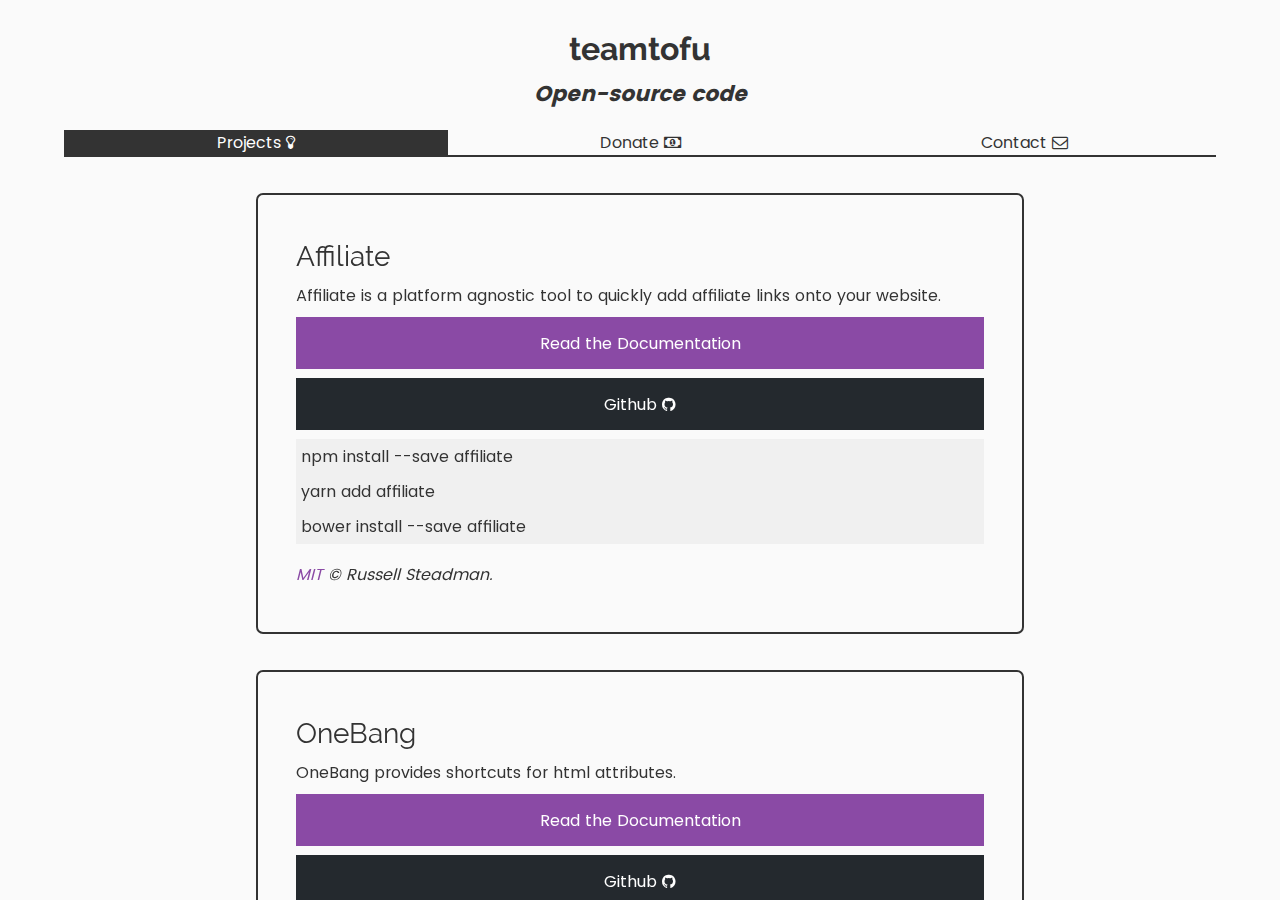
==== index.html @ 70151086 "'initial'" ====
<!DOCTYPE html><html lang="en"><head><meta charset="utf-8"><meta http-equiv="X-UA-Compatible" content="IE=edge"><meta name="viewport" content="width=device-width,initial-scale=1,maximum-scale=1,user-scalable=no"><meta name="robots" content="index,follow"><link rel="apple-touch-icon" sizes="57x57" href="/icons/57.png"><link rel="apple-touch-icon" sizes="60x60" href="/icons/60.png"><link rel="apple-touch-icon" sizes="72x72" href="/icons/72.png"><link rel="apple-touch-icon" sizes="76x76" href="/icons/76.png"><link rel="apple-touch-icon" sizes="114x114" href="/icons/114.png"><link rel="apple-touch-icon" sizes="120x120" href="/icons/120.png"><link rel="apple-touch-icon" sizes="144x144" href="/icons/144.png"><link rel="apple-touch-icon" sizes="152x152" href="/icons/152.png"><link rel="apple-touch-icon" sizes="180x180" href="/icons/180.png"><link rel="icon" type="image/png" sizes="16x16" href="/icons/16.png"><link rel="icon" type="image/png" sizes="32x32" href="/icons/32.png"><link rel="icon" type="image/png" sizes="72x72" href="/icons/72.png"><link rel="icon" type="image/png" sizes="96x96" href="/icons/96.png"><link rel="icon" type="image/png" sizes="128x128" href="/icons/72.png"><link rel="icon" type="image/png" sizes="192x192" href="/icons/192.png"><meta name="msapplication-TileColor" content="#9a79d2"><meta name="msapplication-TileImage" content="/icons/144.png"><meta name="theme-color" content="#9a79d2"><link rel="manifest" href="/manifest.json"><title>Teamtofu | Code and web development</title><link href="/static/css/main.ed2d581c.css" rel="stylesheet"></head><body><div id="root" class="root"><div data-reactroot="" data-reactid="1" data-react-checksum="-1837515915"><div class="home" data-reactid="2"><div class="header" data-reactid="3"><h1 class="fontduo title" data-reactid="4">teamtofu</h1><h2 class="tagline" data-reactid="5">Open-source code</h2><div class="options" data-reactid="6"><a class="active" href="/index.html" data-reactid="7"><div class="option" data-reactid="8"><!-- react-text: 9 -->Projects <!-- /react-text --><i class="fa fa-lightbulb-o" data-reactid="10"></i></div></a><a class="softlink" href="/donate/index.html" data-reactid="11"><div class="option" data-reactid="12"><!-- react-text: 13 -->Donate <!-- /react-text --><i class="fa fa-money" data-reactid="14"></i></div></a><a class="softlink" href="/contact/index.html" data-reactid="15"><div class="option" data-reactid="16"><!-- react-text: 17 -->Contact <!-- /react-text --><i class="fa fa-envelope-o" data-reactid="18"></i></div></a></div><div class="divider" data-reactid="19"></div></div><section data-scrollbar="true" class="scroll-outer" data-reactid="20"><article class="scroll-content" data-reactid="21"><div class="body" data-reactid="22"><div class="cardgroup" data-reactid="23"><div class="card" data-reactid="24"><h3 class="name fontduo" data-reactid="25">Affiliate</h3><div class="desc" data-reactid="26">Affiliate is a platform agnostic tool to quickly add affiliate links onto your website.</div><a class="docs" href="https://affiliate.js.org/" data-reactid="27"><div data-reactid="28">Read the Documentation</div></a><div class="download" data-reactid="29"><a class="github" href="https://github.com/teamtofu/affiliate" data-reactid="30"><div data-reactid="31"><!-- react-text: 32 -->Github <!-- /react-text --><i class="fa fa-github" data-reactid="33"></i></div></a><div class="npm" data-reactid="34"><div data-reactid="35"><!-- react-text: 36 -->npm install --save <!-- /react-text --><!-- react-text: 37 -->affiliate<!-- /react-text --></div><div data-reactid="38"><!-- react-text: 39 -->yarn add <!-- /react-text --><!-- react-text: 40 -->affiliate<!-- /react-text --></div></div><div class="bower" data-reactid="41"><div data-reactid="42"><!-- react-text: 43 -->bower install --save <!-- /react-text --><!-- react-text: 44 -->affiliate<!-- /react-text --></div></div></div><div class="license" data-reactid="45"><a class="softlink" href="https://spdx.org/licenses/MIT" data-reactid="46">MIT</a><!-- react-text: 47 --> &#xA9; Russell Steadman.<!-- /react-text --></div></div><div class="card" data-reactid="48"><h3 class="name fontduo" data-reactid="49">OneBang</h3><div class="desc" data-reactid="50">OneBang provides shortcuts for html attributes.</div><a class="docs" href="https://onebang.js.org/" data-reactid="51"><div data-reactid="52">Read the Documentation</div></a><div class="download" data-reactid="53"><a class="github" href="https://github.com/teamtofu/onebang" data-reactid="54"><div data-reactid="55"><!-- react-text: 56 -->Github <!-- /react-text --><i class="fa fa-github" data-reactid="57"></i></div></a><div class="npm" data-reactid="58"><div data-reactid="59"><!-- react-text: 60 -->npm install --save <!-- /react-text --><!-- react-text: 61 -->onebang<!-- /react-text --></div><div data-reactid="62"><!-- react-text: 63 -->yarn add <!-- /react-text --><!-- react-text: 64 -->onebang<!-- /react-text --></div></div><div class="bower" data-reactid="65"><div data-reactid="66"><!-- react-text: 67 -->bower install --save <!-- /react-text --><!-- react-text: 68 -->onebang<!-- /react-text --></div></div></div><div class="license" data-reactid="69"><a class="softlink" href="https://spdx.org/licenses/MIT" data-reactid="70">MIT</a><!-- react-text: 71 --> &#xA9; Russell Steadman.<!-- /react-text --></div></div><div class="copy" data-reactid="72"><!-- react-text: 73 -->Copyright &#xA9; 2018 Russell Steadman. Some Rights Reserved. This work is licensed under a <!-- /react-text --><a rel="license" class="softlink" href="http://creativecommons.org/licenses/by-sa/4.0/" data-reactid="74">Creative Commons Attribution-ShareAlike 4.0 International License</a><!-- react-text: 75 -->.<!-- /react-text --></div></div></div></article><aside class="scrollbar-track scrollbar-track-x" data-reactid="76"><div class="scrollbar-thumb scrollbar-thumb-x" data-reactid="77"></div></aside><aside class="scrollbar-track scrollbar-track-y" data-reactid="78"><div class="scrollbar-thumb scrollbar-thumb-y" data-reactid="79"></div></aside><canvas class="overscroll-glow" data-reactid="80"></canvas></section></div></div></div><script type="text/javascript" src="/static/js/main.002cfb19.js"></script></body></html>
---- static/css/main.ed2d581c.css ----
body{padding:0;font-size:16px}body,html{font-family:Poppins,Raleway,Arial,sans-serif}.fontduo{font-family:Raleway,Poppins,Arial,sans-serif!important}@font-face{font-family:FontAwesome;src:url(/static/media/fontawesome-webfont.674f50d2.eot);src:url(/static/media/fontawesome-webfont.674f50d2.eot?#iefix&v=4.7.0) format("embedded-opentype"),url(/static/media/fontawesome-webfont.af7ae505.woff2) format("woff2"),url(/static/media/fontawesome-webfont.fee66e71.woff) format("woff"),url(/static/media/fontawesome-webfont.b06871f2.ttf) format("truetype"),url(/static/media/fontawesome-webfont.912ec66d.svg#fontawesomeregular) format("svg");font-weight:400;font-style:normal}.fa{display:inline-block;font:normal normal normal 14px/1 FontAwesome;font-size:inherit;text-rendering:auto;-webkit-font-smoothing:antialiased;-moz-osx-font-smoothing:grayscale}.fa-2x{font-size:2em}.fa-3x{font-size:3em}.fa-4x{font-size:4em}.fa-5x{font-size:5em}.fa-envelope-o:before{content:"\F003"}.fa-home:before{content:"\F015"}.fa-download:before{content:"\F019"}.fa-key:before{content:"\F084"}.fa-github:before{content:"\F09B"}.fa-link:before{content:"\F0C1"}.fa-copy:before{content:"\F0C5"}.fa-save:before{content:"\F0C7"}.fa-money:before{content:"\F0D6"}.fa-envelope:before{content:"\F0E0"}.fa-lightbulb-o:before{content:"\F0EB"}.fa-code:before{content:"\F121"}.fa-html5:before{content:"\F13B"}.fa-css3:before{content:"\F13C"}.fa-header:before{content:"\F1DC"}.fa-paypal:before{content:"\F1ED"}.fa-copyright:before{content:"\F1F9"}.fa-creative-commons:before{content:"\F25E"}.fa-map-o:before{content:"\F278"}.fa-map:before{content:"\F279"}.fa-fa:before{content:"\F2B4"}.fa-envelope-open:before{content:"\F2B6"}.fa-envelope-open-o:before{content:"\F2B7"}.fa-id-card:before{content:"\F2C2"}.fa-id-card-o:before{content:"\F2C3"}html{font-family:sans-serif;-ms-text-size-adjust:100%;-webkit-text-size-adjust:100%}body{margin:0}article,aside,header,main,section{display:block}canvas{display:inline-block;vertical-align:baseline}[hidden]{display:none}a{background-color:transparent}a:active,a:hover{outline:0}h1{font-size:2em;margin:.67em 0}code{font-family:monospace,monospace;font-size:1em}[hidden]{display:none!important}@font-face{font-family:Poppins;font-style:normal;font-display:swap;font-weight:300;src:local("Poppins Light "),local("Poppins-Light"),url([data-uri]) format("woff2"),url(/static/media/poppins-latin-300.71c42527.woff) format("woff")}@font-face{font-family:Poppins;font-style:normal;font-display:swap;font-weight:400;src:local("Poppins Regular "),local("Poppins-Regular"),url([data-uri]) format("woff2"),url(/static/media/poppins-latin-400.37e0bed7.woff) format("woff")}@font-face{font-family:Poppins;font-style:normal;font-display:swap;font-weight:500;src:local("Poppins Medium "),local("Poppins-Medium"),url([data-uri]) format("woff2"),url(/static/media/poppins-latin-500.9d6036eb.woff) format("woff")}@font-face{font-family:Poppins;font-style:normal;font-display:swap;font-weight:600;src:local("Poppins SemiBold "),local("Poppins-SemiBold"),url([data-uri]) format("woff2"),url(/static/media/poppins-latin-600.e666dced.woff) format("woff")}@font-face{font-family:Poppins;font-style:normal;font-display:swap;font-weight:700;src:local("Poppins Bold "),local("Poppins-Bold"),url([data-uri]) format("woff2"),url([data-uri]) format("woff")}@font-face{font-family:Raleway;font-style:normal;font-display:swap;font-weight:100;src:local("Raleway Thin "),local("Raleway-Thin"),url(/static/media/raleway-latin-100.735afb75.woff2) format("woff2"),url(/static/media/raleway-latin-100.d52dfbc3.woff) format("woff")}@font-face{font-family:Raleway;font-style:italic;font-display:swap;font-weight:100;src:local("Raleway Thin italic"),local("Raleway-Thinitalic"),url(/static/media/raleway-latin-100italic.73f67602.woff2) format("woff2"),url(/static/media/raleway-latin-100italic.b95c754a.woff) format("woff")}@font-face{font-family:Raleway;font-style:normal;font-display:swap;font-weight:200;src:local("Raleway Extra Light "),local("Raleway-Extra Light"),url(/static/media/raleway-latin-200.323561d9.woff2) format("woff2"),url(/static/media/raleway-latin-200.47d350bd.woff) format("woff")}@font-face{font-family:Raleway;font-style:italic;font-display:swap;font-weight:200;src:local("Raleway Extra Light italic"),local("Raleway-Extra Lightitalic"),url(/static/media/raleway-latin-200italic.76db40bf.woff2) format("woff2"),url(/static/media/raleway-latin-200italic.a62e2b87.woff) format("woff")}@font-face{font-family:Raleway;font-style:normal;font-display:swap;font-weight:300;src:local("Raleway Light "),local("Raleway-Light"),url(/static/media/raleway-latin-300.1acb42d7.woff2) format("woff2"),url(/static/media/raleway-latin-300.34f26209.woff) format("woff")}@font-face{font-family:Raleway;font-style:italic;font-display:swap;font-weight:300;src:local("Raleway Light italic"),local("Raleway-Lightitalic"),url(/static/media/raleway-latin-300italic.4380041f.woff2) format("woff2"),url(/static/media/raleway-latin-300italic.180725ba.woff) format("woff")}@font-face{font-family:Raleway;font-style:normal;font-display:swap;font-weight:400;src:local("Raleway Regular "),local("Raleway-Regular"),url(/static/media/raleway-latin-400.2075794c.woff2) format("woff2"),url(/static/media/raleway-latin-400.bd67f25d.woff) format("woff")}@font-face{font-family:Raleway;font-style:italic;font-display:swap;font-weight:400;src:local("Raleway Regular italic"),local("Raleway-Regularitalic"),url(/static/media/raleway-latin-400italic.de4bb8c8.woff2) format("woff2"),url(/static/media/raleway-latin-400italic.a5888ae2.woff) format("woff")}@font-face{font-family:Raleway;font-style:normal;font-display:swap;font-weight:500;src:local("Raleway Medium "),local("Raleway-Medium"),url(/static/media/raleway-latin-500.de818060.woff2) format("woff2"),url(/static/media/raleway-latin-500.82718281.woff) format("woff")}@font-face{font-family:Raleway;font-style:italic;font-display:swap;font-weight:500;src:local("Raleway Medium italic"),local("Raleway-Mediumitalic"),url(/static/media/raleway-latin-500italic.0ed855b4.woff2) format("woff2"),url(/static/media/raleway-latin-500italic.5fbef688.woff) format("woff")}@font-face{font-family:Raleway;font-style:normal;font-display:swap;font-weight:600;src:local("Raleway SemiBold "),local("Raleway-SemiBold"),url(/static/media/raleway-latin-600.bd2bb116.woff2) format("woff2"),url(/static/media/raleway-latin-600.eae0742c.woff) format("woff")}@font-face{font-family:Raleway;font-style:italic;font-display:swap;font-weight:600;src:local("Raleway SemiBold italic"),local("Raleway-SemiBolditalic"),url(/static/media/raleway-latin-600italic.c031cce6.woff2) format("woff2"),url(/static/media/raleway-latin-600italic.43b080a4.woff) format("woff")}@font-face{font-family:Raleway;font-style:normal;font-display:swap;font-weight:700;src:local("Raleway Bold "),local("Raleway-Bold"),url(/static/media/raleway-latin-700.dcbe8703.woff2) format("woff2"),url(/static/media/raleway-latin-700.5098f8c8.woff) format("woff")}@font-face{font-family:Raleway;font-style:italic;font-display:swap;font-weight:700;src:local("Raleway Bold italic"),local("Raleway-Bolditalic"),url(/static/media/raleway-latin-700italic.52a8c3f8.woff2) format("woff2"),url(/static/media/raleway-latin-700italic.bfa3acd9.woff) format("woff")}@font-face{font-family:Raleway;font-style:normal;font-display:swap;font-weight:800;src:local("Raleway ExtraBold "),local("Raleway-ExtraBold"),url(/static/media/raleway-latin-800.47609ca0.woff2) format("woff2"),url(/static/media/raleway-latin-800.2277f1ba.woff) format("woff")}@font-face{font-family:Raleway;font-style:italic;font-display:swap;font-weight:800;src:local("Raleway ExtraBold italic"),local("Raleway-ExtraBolditalic"),url(/static/media/raleway-latin-800italic.e571e4c8.woff2) format("woff2"),url(/static/media/raleway-latin-800italic.b12796f5.woff) format("woff")}@font-face{font-family:Raleway;font-style:normal;font-display:swap;font-weight:900;src:local("Raleway #000 "),local("Raleway-Black"),url(/static/media/raleway-latin-900.0f85e4bf.woff2) format("woff2"),url(/static/media/raleway-latin-900.a58f25dc.woff) format("woff")}@font-face{font-family:Raleway;font-style:italic;font-display:swap;font-weight:900;src:local("Raleway #000 italic"),local("Raleway-Blackitalic"),url(/static/media/raleway-latin-900italic.c8f1b2c3.woff2) format("woff2"),url(/static/media/raleway-latin-900italic.f202fc5b.woff) format("woff")}.default{cursor:default}.default,.home{-webkit-user-select:none;-moz-user-select:none;-ms-user-select:none;user-select:none}.home{display:-webkit-box;display:-ms-flexbox;display:flex;-webkit-box-orient:vertical;-webkit-box-direction:normal;-ms-flex-direction:column;flex-direction:column;width:100vw;height:100vh;overflow:hidden;-webkit-box-align:center;-ms-flex-align:center;align-items:center;font-size:16px}.home .header{text-align:center}.home .header .title{margin:30px 0 10px}.home .header .tagline{font-style:italic;font-size:1.35em}.home .header .options{margin-top:20px;width:90vw;display:-webkit-box;display:-ms-flexbox;display:flex;-ms-flex-pack:distribute;justify-content:space-around}.home .header .options a{outline:0;color:#333;display:block;width:100%;text-decoration:none}.home .header .options a:hover{font-weight:700}.home .header .options a.active{background-color:#333;color:#fff;font-weight:400}.home .header .options a .option{width:100%}.home .header .divider{background-color:#333;height:2px;width:90vw}.home .scroll-content,.home .scroll-outer{width:100%}.home .body,.home .scroll-content,.home .scroll-outer{display:-webkit-box;display:-ms-flexbox;display:flex;-webkit-box-flex:1;-ms-flex-positive:1;flex-grow:1}.home .body{width:100vw;height:100%;-webkit-box-orient:vertical;-webkit-box-direction:normal;-ms-flex-direction:column;flex-direction:column;-webkit-box-align:center;-ms-flex-align:center;align-items:center}.home .body .cardgroup{width:100vw}.home .body .cardgroup .card{width:80vw;margin:4vh 10vw;padding:5vh 3vw;border:2px solid #333;border-radius:7px;background-color:#fafafa}@media only screen and (min-width:512px){.home .body .cardgroup .card{width:60vw;margin:4vh 20vw}}.home .body .cardgroup .card .name{font-weight:400;font-size:28px;margin-bottom:10px}.home .body .cardgroup .card .docs{outline:0;text-decoration:none}.home .body .cardgroup .card .docs div{padding:1.5vh 1vw;margin:1vh 0;background-color:#8a4aa5;color:#fff;width:100%;text-align:center}.home .body .cardgroup .card .download .github{outline:0;text-decoration:none}.home .body .cardgroup .card .download .github div{padding:1.5vh 1vw;margin:1vh 0;background-color:#24292e;color:#fff;width:100%;text-align:center}.home .body .cardgroup .card .download .npm{width:100%;background-color:#f0f0f0}.home .body .cardgroup .card .download .npm div{padding:5px;-webkit-user-select:text;-moz-user-select:text;-ms-user-select:text;user-select:text}.home .body .cardgroup .card .download .bower{width:100%;background-color:#f0f0f0}.home .body .cardgroup .card .download .bower div{padding:5px;-webkit-user-select:text;-moz-user-select:text;-ms-user-select:text;user-select:text}.home .body .cardgroup .card .license{margin-top:2vh;font-style:italic}.home .body .copy{margin:3vh 15vw;width:70vw}.home .body .donate{width:100vw;display:-webkit-box;display:-ms-flexbox;display:flex;-webkit-box-orient:vertical;-webkit-box-direction:normal;-ms-flex-direction:column;flex-direction:column;-webkit-box-align:center;-ms-flex-align:center;align-items:center}.home .body .donate .paypal{font-size:24px;color:#fff;text-decoration:none;-ms-flex-negative:1;flex-shrink:1}.home .body .donate .paypal div{padding:3vh 6vw;margin:5vh 0;border-radius:20px;background:linear-gradient(45deg,#009cde,#003087)}.home .body .contact{width:100vw;display:-webkit-box;display:-ms-flexbox;display:flex;-webkit-box-orient:vertical;-webkit-box-direction:normal;-ms-flex-direction:column;flex-direction:column;-webkit-box-align:center;-ms-flex-align:center;align-items:center}.home .body .contact .email{font-size:24px;color:#fff;text-decoration:none}.home .body .contact .email div{padding:3vh 6vw;margin:5vh 0;border-radius:20px;background-color:#dd4b39}body,html{margin:0;padding:0;font-size:16px;color:#333;background-color:#fafafa}*,:after,:before{box-sizing:border-box}.softlink{color:#8a4aa5;text-decoration:none}.softlink:hover{text-decoration:underline}h1,h2,h3,h4,h5,h6{margin:0;padding:0}[data-scrollbar],[scrollbar],scrollbar{display:block;position:relative}[data-scrollbar] .scroll-content,[scrollbar] .scroll-content,scrollbar .scroll-content{-webkit-transform:translateZ(0);transform:translateZ(0)}[data-scrollbar] .scrollbar-track,[scrollbar] .scrollbar-track,scrollbar .scrollbar-track{position:absolute;opacity:0;z-index:1;transition:opacity .5s ease-out,background .5s ease-out;background:0 0;-webkit-user-select:none;-moz-user-select:none;-ms-user-select:none;user-select:none}[data-scrollbar] .scrollbar-track:hover,[scrollbar] .scrollbar-track:hover,scrollbar .scrollbar-track:hover{opacity:1;background:hsla(0,0%,87%,.75)}[data-scrollbar] .scrollbar-track-x,[scrollbar] .scrollbar-track-x,scrollbar .scrollbar-track-x{bottom:0;left:0;width:100%;height:8px}[data-scrollbar] .scrollbar-track-y,[scrollbar] .scrollbar-track-y,scrollbar .scrollbar-track-y{top:0;right:0;width:8px;height:100%}[data-scrollbar] .scrollbar-thumb,[scrollbar] .scrollbar-thumb,scrollbar .scrollbar-thumb{position:absolute;top:0;left:0;width:8px;height:8px;background:rgba(0,0,0,.5);border-radius:4px}[data-scrollbar] .overscroll-glow,[scrollbar] .overscroll-glow,scrollbar .overscroll-glow{position:absolute;top:0;left:0;width:100%;height:100%}
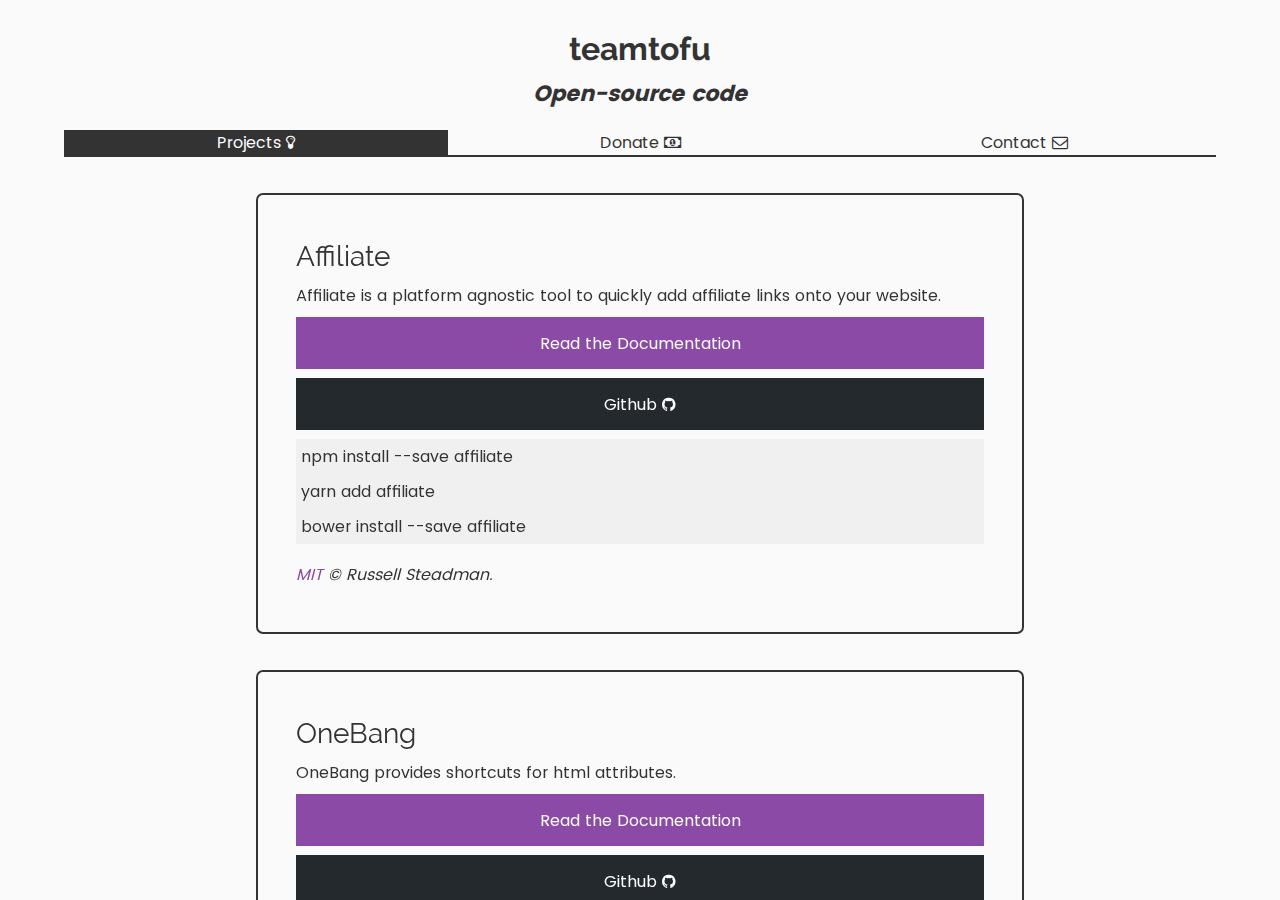
==== commit 29a0e908: "Fix mobile issue" ====
--- a/index.html
+++ b/index.html
@@ -1 +1 @@
-<!DOCTYPE html><html lang="en"><head><meta charset="utf-8"><meta http-equiv="X-UA-Compatible" content="IE=edge"><meta name="viewport" content="width=device-width,initial-scale=1,maximum-scale=1,user-scalable=no"><meta name="robots" content="index,follow"><link rel="apple-touch-icon" sizes="57x57" href="/icons/57.png"><link rel="apple-touch-icon" sizes="60x60" href="/icons/60.png"><link rel="apple-touch-icon" sizes="72x72" href="/icons/72.png"><link rel="apple-touch-icon" sizes="76x76" href="/icons/76.png"><link rel="apple-touch-icon" sizes="114x114" href="/icons/114.png"><link rel="apple-touch-icon" sizes="120x120" href="/icons/120.png"><link rel="apple-touch-icon" sizes="144x144" href="/icons/144.png"><link rel="apple-touch-icon" sizes="152x152" href="/icons/152.png"><link rel="apple-touch-icon" sizes="180x180" href="/icons/180.png"><link rel="icon" type="image/png" sizes="16x16" href="/icons/16.png"><link rel="icon" type="image/png" sizes="32x32" href="/icons/32.png"><link rel="icon" type="image/png" sizes="72x72" href="/icons/72.png"><link rel="icon" type="image/png" sizes="96x96" href="/icons/96.png"><link rel="icon" type="image/png" sizes="128x128" href="/icons/72.png"><link rel="icon" type="image/png" sizes="192x192" href="/icons/192.png"><meta name="msapplication-TileColor" content="#9a79d2"><meta name="msapplication-TileImage" content="/icons/144.png"><meta name="theme-color" content="#9a79d2"><link rel="manifest" href="/manifest.json"><title>Teamtofu | Code and web development</title><link href="/static/css/main.ed2d581c.css" rel="stylesheet"></head><body><div id="root" class="root"><div data-reactroot="" data-reactid="1" data-react-checksum="-1837515915"><div class="home" data-reactid="2"><div class="header" data-reactid="3"><h1 class="fontduo title" data-reactid="4">teamtofu</h1><h2 class="tagline" data-reactid="5">Open-source code</h2><div class="options" data-reactid="6"><a class="active" href="/index.html" data-reactid="7"><div class="option" data-reactid="8"><!-- react-text: 9 -->Projects <!-- /react-text --><i class="fa fa-lightbulb-o" data-reactid="10"></i></div></a><a class="softlink" href="/donate/index.html" data-reactid="11"><div class="option" data-reactid="12"><!-- react-text: 13 -->Donate <!-- /react-text --><i class="fa fa-money" data-reactid="14"></i></div></a><a class="softlink" href="/contact/index.html" data-reactid="15"><div class="option" data-reactid="16"><!-- react-text: 17 -->Contact <!-- /react-text --><i class="fa fa-envelope-o" data-reactid="18"></i></div></a></div><div class="divider" data-reactid="19"></div></div><section data-scrollbar="true" class="scroll-outer" data-reactid="20"><article class="scroll-content" data-reactid="21"><div class="body" data-reactid="22"><div class="cardgroup" data-reactid="23"><div class="card" data-reactid="24"><h3 class="name fontduo" data-reactid="25">Affiliate</h3><div class="desc" data-reactid="26">Affiliate is a platform agnostic tool to quickly add affiliate links onto your website.</div><a class="docs" href="https://affiliate.js.org/" data-reactid="27"><div data-reactid="28">Read the Documentation</div></a><div class="download" data-reactid="29"><a class="github" href="https://github.com/teamtofu/affiliate" data-reactid="30"><div data-reactid="31"><!-- react-text: 32 -->Github <!-- /react-text --><i class="fa fa-github" data-reactid="33"></i></div></a><div class="npm" data-reactid="34"><div data-reactid="35"><!-- react-text: 36 -->npm install --save <!-- /react-text --><!-- react-text: 37 -->affiliate<!-- /react-text --></div><div data-reactid="38"><!-- react-text: 39 -->yarn add <!-- /react-text --><!-- react-text: 40 -->affiliate<!-- /react-text --></div></div><div class="bower" data-reactid="41"><div data-reactid="42"><!-- react-text: 43 -->bower install --save <!-- /react-text --><!-- react-text: 44 -->affiliate<!-- /react-text --></div></div></div><div class="license" data-reactid="45"><a class="softlink" href="https://spdx.org/licenses/MIT" data-reactid="46">MIT</a><!-- react-text: 47 --> &#xA9; Russell Steadman.<!-- /react-text --></div></div><div class="card" data-reactid="48"><h3 class="name fontduo" data-reactid="49">OneBang</h3><div class="desc" data-reactid="50">OneBang provides shortcuts for html attributes.</div><a class="docs" href="https://onebang.js.org/" data-reactid="51"><div data-reactid="52">Read the Documentation</div></a><div class="download" data-reactid="53"><a class="github" href="https://github.com/teamtofu/onebang" data-reactid="54"><div data-reactid="55"><!-- react-text: 56 -->Github <!-- /react-text --><i class="fa fa-github" data-reactid="57"></i></div></a><div class="npm" data-reactid="58"><div data-reactid="59"><!-- react-text: 60 -->npm install --save <!-- /react-text --><!-- react-text: 61 -->onebang<!-- /react-text --></div><div data-reactid="62"><!-- react-text: 63 -->yarn add <!-- /react-text --><!-- react-text: 64 -->onebang<!-- /react-text --></div></div><div class="bower" data-reactid="65"><div data-reactid="66"><!-- react-text: 67 -->bower install --save <!-- /react-text --><!-- react-text: 68 -->onebang<!-- /react-text --></div></div></div><div class="license" data-reactid="69"><a class="softlink" href="https://spdx.org/licenses/MIT" data-reactid="70">MIT</a><!-- react-text: 71 --> &#xA9; Russell Steadman.<!-- /react-text --></div></div><div class="copy" data-reactid="72"><!-- react-text: 73 -->Copyright &#xA9; 2018 Russell Steadman. Some Rights Reserved. This work is licensed under a <!-- /react-text --><a rel="license" class="softlink" href="http://creativecommons.org/licenses/by-sa/4.0/" data-reactid="74">Creative Commons Attribution-ShareAlike 4.0 International License</a><!-- react-text: 75 -->.<!-- /react-text --></div></div></div></article><aside class="scrollbar-track scrollbar-track-x" data-reactid="76"><div class="scrollbar-thumb scrollbar-thumb-x" data-reactid="77"></div></aside><aside class="scrollbar-track scrollbar-track-y" data-reactid="78"><div class="scrollbar-thumb scrollbar-thumb-y" data-reactid="79"></div></aside><canvas class="overscroll-glow" data-reactid="80"></canvas></section></div></div></div><script type="text/javascript" src="/static/js/main.002cfb19.js"></script></body></html>+<!DOCTYPE html><html lang="en"><head><meta charset="utf-8"><meta http-equiv="X-UA-Compatible" content="IE=edge"><meta name="viewport" content="width=device-width,initial-scale=1,maximum-scale=1,user-scalable=no"><meta name="robots" content="index,follow"><link rel="apple-touch-icon" sizes="57x57" href="/icons/57.png"><link rel="apple-touch-icon" sizes="60x60" href="/icons/60.png"><link rel="apple-touch-icon" sizes="72x72" href="/icons/72.png"><link rel="apple-touch-icon" sizes="76x76" href="/icons/76.png"><link rel="apple-touch-icon" sizes="114x114" href="/icons/114.png"><link rel="apple-touch-icon" sizes="120x120" href="/icons/120.png"><link rel="apple-touch-icon" sizes="144x144" href="/icons/144.png"><link rel="apple-touch-icon" sizes="152x152" href="/icons/152.png"><link rel="apple-touch-icon" sizes="180x180" href="/icons/180.png"><link rel="icon" type="image/png" sizes="16x16" href="/icons/16.png"><link rel="icon" type="image/png" sizes="32x32" href="/icons/32.png"><link rel="icon" type="image/png" sizes="72x72" href="/icons/72.png"><link rel="icon" type="image/png" sizes="96x96" href="/icons/96.png"><link rel="icon" type="image/png" sizes="128x128" href="/icons/72.png"><link rel="icon" type="image/png" sizes="192x192" href="/icons/192.png"><meta name="msapplication-TileColor" content="#9a79d2"><meta name="msapplication-TileImage" content="/icons/144.png"><meta name="theme-color" content="#9a79d2"><link rel="manifest" href="/manifest.json"><title>Teamtofu | Code and web development</title><link href="/static/css/main.1d068de7.css" rel="stylesheet"></head><body><div id="root" class="root"><div data-reactroot="" data-reactid="1" data-react-checksum="-1837515915"><div class="home" data-reactid="2"><div class="header" data-reactid="3"><h1 class="fontduo title" data-reactid="4">teamtofu</h1><h2 class="tagline" data-reactid="5">Open-source code</h2><div class="options" data-reactid="6"><a class="active" href="/index.html" data-reactid="7"><div class="option" data-reactid="8"><!-- react-text: 9 -->Projects <!-- /react-text --><i class="fa fa-lightbulb-o" data-reactid="10"></i></div></a><a class="softlink" href="/donate/index.html" data-reactid="11"><div class="option" data-reactid="12"><!-- react-text: 13 -->Donate <!-- /react-text --><i class="fa fa-money" data-reactid="14"></i></div></a><a class="softlink" href="/contact/index.html" data-reactid="15"><div class="option" data-reactid="16"><!-- react-text: 17 -->Contact <!-- /react-text --><i class="fa fa-envelope-o" data-reactid="18"></i></div></a></div><div class="divider" data-reactid="19"></div></div><section data-scrollbar="true" class="scroll-outer" data-reactid="20"><article class="scroll-content" data-reactid="21"><div class="body" data-reactid="22"><div class="cardgroup" data-reactid="23"><div class="card" data-reactid="24"><h3 class="name fontduo" data-reactid="25">Affiliate</h3><div class="desc" data-reactid="26">Affiliate is a platform agnostic tool to quickly add affiliate links onto your website.</div><a class="docs" href="https://affiliate.js.org/" data-reactid="27"><div data-reactid="28">Read the Documentation</div></a><div class="download" data-reactid="29"><a class="github" href="https://github.com/teamtofu/affiliate" data-reactid="30"><div data-reactid="31"><!-- react-text: 32 -->Github <!-- /react-text --><i class="fa fa-github" data-reactid="33"></i></div></a><div class="npm" data-reactid="34"><div data-reactid="35"><!-- react-text: 36 -->npm install --save <!-- /react-text --><!-- react-text: 37 -->affiliate<!-- /react-text --></div><div data-reactid="38"><!-- react-text: 39 -->yarn add <!-- /react-text --><!-- react-text: 40 -->affiliate<!-- /react-text --></div></div><div class="bower" data-reactid="41"><div data-reactid="42"><!-- react-text: 43 -->bower install --save <!-- /react-text --><!-- react-text: 44 -->affiliate<!-- /react-text --></div></div></div><div class="license" data-reactid="45"><a class="softlink" href="https://spdx.org/licenses/MIT" data-reactid="46">MIT</a><!-- react-text: 47 --> &#xA9; Russell Steadman.<!-- /react-text --></div></div><div class="card" data-reactid="48"><h3 class="name fontduo" data-reactid="49">OneBang</h3><div class="desc" data-reactid="50">OneBang provides shortcuts for html attributes.</div><a class="docs" href="https://onebang.js.org/" data-reactid="51"><div data-reactid="52">Read the Documentation</div></a><div class="download" data-reactid="53"><a class="github" href="https://github.com/teamtofu/onebang" data-reactid="54"><div data-reactid="55"><!-- react-text: 56 -->Github <!-- /react-text --><i class="fa fa-github" data-reactid="57"></i></div></a><div class="npm" data-reactid="58"><div data-reactid="59"><!-- react-text: 60 -->npm install --save <!-- /react-text --><!-- react-text: 61 -->onebang<!-- /react-text --></div><div data-reactid="62"><!-- react-text: 63 -->yarn add <!-- /react-text --><!-- react-text: 64 -->onebang<!-- /react-text --></div></div><div class="bower" data-reactid="65"><div data-reactid="66"><!-- react-text: 67 -->bower install --save <!-- /react-text --><!-- react-text: 68 -->onebang<!-- /react-text --></div></div></div><div class="license" data-reactid="69"><a class="softlink" href="https://spdx.org/licenses/MIT" data-reactid="70">MIT</a><!-- react-text: 71 --> &#xA9; Russell Steadman.<!-- /react-text --></div></div><div class="copy" data-reactid="72"><!-- react-text: 73 -->Copyright &#xA9; 2018 Russell Steadman. Some Rights Reserved. This work is licensed under a <!-- /react-text --><a rel="license" class="softlink" href="http://creativecommons.org/licenses/by-sa/4.0/" data-reactid="74">Creative Commons Attribution-ShareAlike 4.0 International License</a><!-- react-text: 75 -->.<!-- /react-text --></div></div></div></article><aside class="scrollbar-track scrollbar-track-x" data-reactid="76"><div class="scrollbar-thumb scrollbar-thumb-x" data-reactid="77"></div></aside><aside class="scrollbar-track scrollbar-track-y" data-reactid="78"><div class="scrollbar-thumb scrollbar-thumb-y" data-reactid="79"></div></aside><canvas class="overscroll-glow" data-reactid="80"></canvas></section></div></div></div><script type="text/javascript" src="/static/js/main.4d1da8d4.js"></script></body></html>--- a/static/css/main.1d068de7.css
+++ b/static/css/main.1d068de7.css
@@ -0,0 +1 @@
+#root,body{margin:0;padding:0;font-size:16px}#root,body,html{font-family:Poppins,Raleway,Arial,sans-serif}.fontduo{font-family:Raleway,Poppins,Arial,sans-serif!important}@font-face{font-family:FontAwesome;src:url(/static/media/fontawesome-webfont.674f50d2.eot);src:url(/static/media/fontawesome-webfont.674f50d2.eot?#iefix&v=4.7.0) format("embedded-opentype"),url(/static/media/fontawesome-webfont.af7ae505.woff2) format("woff2"),url(/static/media/fontawesome-webfont.fee66e71.woff) format("woff"),url(/static/media/fontawesome-webfont.b06871f2.ttf) format("truetype"),url(/static/media/fontawesome-webfont.912ec66d.svg#fontawesomeregular) format("svg");font-weight:400;font-style:normal}.fa{display:inline-block;font:normal normal normal 14px/1 FontAwesome;font-size:inherit;text-rendering:auto;-webkit-font-smoothing:antialiased;-moz-osx-font-smoothing:grayscale}.fa-2x{font-size:2em}.fa-3x{font-size:3em}.fa-4x{font-size:4em}.fa-5x{font-size:5em}.fa-envelope-o:before{content:"\F003"}.fa-user:before{content:"\F007"}.fa-th:before{content:"\F00A"}.fa-home:before{content:"\F015"}.fa-download:before{content:"\F019"}.fa-repeat:before{content:"\F01E"}.fa-text-width:before{content:"\F035"}.fa-image:before{content:"\F03E"}.fa-random:before{content:"\F074"}.fa-key:before{content:"\F084"}.fa-github:before{content:"\F09B"}.fa-group:before{content:"\F0C0"}.fa-link:before{content:"\F0C1"}.fa-copy:before{content:"\F0C5"}.fa-save:before{content:"\F0C7"}.fa-money:before{content:"\F0D6"}.fa-sort:before{content:"\F0DC"}.fa-sort-desc:before{content:"\F0DD"}.fa-envelope:before{content:"\F0E0"}.fa-lightbulb-o:before{content:"\F0EB"}.fa-code:before{content:"\F121"}.fa-html5:before{content:"\F13B"}.fa-css3:before{content:"\F13C"}.fa-apple:before{content:"\F179"}.fa-try:before{content:"\F195"}.fa-header:before{content:"\F1DC"}.fa-paypal:before{content:"\F1ED"}.fa-copyright:before{content:"\F1F9"}.fa-object-group:before{content:"\F247"}.fa-clone:before{content:"\F24D"}.fa-creative-commons:before{content:"\F25E"}.fa-map-o:before{content:"\F278"}.fa-map:before{content:"\F279"}.fa-edge:before{content:"\F282"}.fa-percent:before{content:"\F295"}.fa-fa:before{content:"\F2B4"}.fa-envelope-open:before{content:"\F2B6"}.fa-envelope-open-o:before{content:"\F2B7"}.fa-user-o:before{content:"\F2C0"}.fa-id-card:before{content:"\F2C2"}.fa-id-card-o:before{content:"\F2C3"}html{font-family:sans-serif;-ms-text-size-adjust:100%;-webkit-text-size-adjust:100%}body{margin:0}article,aside,header,main,section{display:block}canvas{display:inline-block;vertical-align:baseline}[hidden]{display:none}a{background-color:transparent}a:active,a:hover{outline:0}b{font-weight:700}h1{font-size:2em;margin:.67em 0}code{font-family:monospace,monospace;font-size:1em}th{padding:0}[hidden]{display:none!important}@font-face{font-family:Poppins;font-style:normal;font-display:swap;font-weight:300;src:local("Poppins Light "),local("Poppins-Light"),url([data-uri]) format("woff2"),url(/static/media/poppins-latin-300.71c42527.woff) format("woff")}@font-face{font-family:Poppins;font-style:normal;font-display:swap;font-weight:400;src:local("Poppins Regular "),local("Poppins-Regular"),url([data-uri]) format("woff2"),url(/static/media/poppins-latin-400.37e0bed7.woff) format("woff")}@font-face{font-family:Poppins;font-style:normal;font-display:swap;font-weight:500;src:local("Poppins Medium "),local("Poppins-Medium"),url([data-uri]) format("woff2"),url(/static/media/poppins-latin-500.9d6036eb.woff) format("woff")}@font-face{font-family:Poppins;font-style:normal;font-display:swap;font-weight:600;src:local("Poppins SemiBold "),local("Poppins-SemiBold"),url([data-uri]) format("woff2"),url(/static/media/poppins-latin-600.e666dced.woff) format("woff")}@font-face{font-family:Poppins;font-style:normal;font-display:swap;font-weight:700;src:local("Poppins Bold "),local("Poppins-Bold"),url([data-uri]) format("woff2"),url([data-uri]) format("woff")}@font-face{font-family:Raleway;font-style:normal;font-display:swap;font-weight:100;src:local("Raleway Thin "),local("Raleway-Thin"),url(/static/media/raleway-latin-100.735afb75.woff2) format("woff2"),url(/static/media/raleway-latin-100.d52dfbc3.woff) format("woff")}@font-face{font-family:Raleway;font-style:italic;font-display:swap;font-weight:100;src:local("Raleway Thin italic"),local("Raleway-Thinitalic"),url(/static/media/raleway-latin-100italic.73f67602.woff2) format("woff2"),url(/static/media/raleway-latin-100italic.b95c754a.woff) format("woff")}@font-face{font-family:Raleway;font-style:normal;font-display:swap;font-weight:200;src:local("Raleway Extra Light "),local("Raleway-Extra Light"),url(/static/media/raleway-latin-200.323561d9.woff2) format("woff2"),url(/static/media/raleway-latin-200.47d350bd.woff) format("woff")}@font-face{font-family:Raleway;font-style:italic;font-display:swap;font-weight:200;src:local("Raleway Extra Light italic"),local("Raleway-Extra Lightitalic"),url(/static/media/raleway-latin-200italic.76db40bf.woff2) format("woff2"),url(/static/media/raleway-latin-200italic.a62e2b87.woff) format("woff")}@font-face{font-family:Raleway;font-style:normal;font-display:swap;font-weight:300;src:local("Raleway Light "),local("Raleway-Light"),url(/static/media/raleway-latin-300.1acb42d7.woff2) format("woff2"),url(/static/media/raleway-latin-300.34f26209.woff) format("woff")}@font-face{font-family:Raleway;font-style:italic;font-display:swap;font-weight:300;src:local("Raleway Light italic"),local("Raleway-Lightitalic"),url(/static/media/raleway-latin-300italic.4380041f.woff2) format("woff2"),url(/static/media/raleway-latin-300italic.180725ba.woff) format("woff")}@font-face{font-family:Raleway;font-style:normal;font-display:swap;font-weight:400;src:local("Raleway Regular "),local("Raleway-Regular"),url(/static/media/raleway-latin-400.2075794c.woff2) format("woff2"),url(/static/media/raleway-latin-400.bd67f25d.woff) format("woff")}@font-face{font-family:Raleway;font-style:italic;font-display:swap;font-weight:400;src:local("Raleway Regular italic"),local("Raleway-Regularitalic"),url(/static/media/raleway-latin-400italic.de4bb8c8.woff2) format("woff2"),url(/static/media/raleway-latin-400italic.a5888ae2.woff) format("woff")}@font-face{font-family:Raleway;font-style:normal;font-display:swap;font-weight:500;src:local("Raleway Medium "),local("Raleway-Medium"),url(/static/media/raleway-latin-500.de818060.woff2) format("woff2"),url(/static/media/raleway-latin-500.82718281.woff) format("woff")}@font-face{font-family:Raleway;font-style:italic;font-display:swap;font-weight:500;src:local("Raleway Medium italic"),local("Raleway-Mediumitalic"),url(/static/media/raleway-latin-500italic.0ed855b4.woff2) format("woff2"),url(/static/media/raleway-latin-500italic.5fbef688.woff) format("woff")}@font-face{font-family:Raleway;font-style:normal;font-display:swap;font-weight:600;src:local("Raleway SemiBold "),local("Raleway-SemiBold"),url(/static/media/raleway-latin-600.bd2bb116.woff2) format("woff2"),url(/static/media/raleway-latin-600.eae0742c.woff) format("woff")}@font-face{font-family:Raleway;font-style:italic;font-display:swap;font-weight:600;src:local("Raleway SemiBold italic"),local("Raleway-SemiBolditalic"),url(/static/media/raleway-latin-600italic.c031cce6.woff2) format("woff2"),url(/static/media/raleway-latin-600italic.43b080a4.woff) format("woff")}@font-face{font-family:Raleway;font-style:normal;font-display:swap;font-weight:700;src:local("Raleway Bold "),local("Raleway-Bold"),url(/static/media/raleway-latin-700.dcbe8703.woff2) format("woff2"),url(/static/media/raleway-latin-700.5098f8c8.woff) format("woff")}@font-face{font-family:Raleway;font-style:italic;font-display:swap;font-weight:700;src:local("Raleway Bold italic"),local("Raleway-Bolditalic"),url(/static/media/raleway-latin-700italic.52a8c3f8.woff2) format("woff2"),url(/static/media/raleway-latin-700italic.bfa3acd9.woff) format("woff")}@font-face{font-family:Raleway;font-style:normal;font-display:swap;font-weight:800;src:local("Raleway ExtraBold "),local("Raleway-ExtraBold"),url(/static/media/raleway-latin-800.47609ca0.woff2) format("woff2"),url(/static/media/raleway-latin-800.2277f1ba.woff) format("woff")}@font-face{font-family:Raleway;font-style:italic;font-display:swap;font-weight:800;src:local("Raleway ExtraBold italic"),local("Raleway-ExtraBolditalic"),url(/static/media/raleway-latin-800italic.e571e4c8.woff2) format("woff2"),url(/static/media/raleway-latin-800italic.b12796f5.woff) format("woff")}@font-face{font-family:Raleway;font-style:normal;font-display:swap;font-weight:900;src:local("Raleway #000 "),local("Raleway-Black"),url(/static/media/raleway-latin-900.0f85e4bf.woff2) format("woff2"),url(/static/media/raleway-latin-900.a58f25dc.woff) format("woff")}@font-face{font-family:Raleway;font-style:italic;font-display:swap;font-weight:900;src:local("Raleway #000 italic"),local("Raleway-Blackitalic"),url(/static/media/raleway-latin-900italic.c8f1b2c3.woff2) format("woff2"),url(/static/media/raleway-latin-900italic.f202fc5b.woff) format("woff")}.default{cursor:default}.default,.home{-webkit-user-select:none;-moz-user-select:none;-ms-user-select:none;user-select:none}.home{width:100vw;overflow:hidden;font-size:16px;margin-top:157px}.home .header{text-align:center;height:157px;width:100vw;position:absolute;top:0}.home .header .title{margin:30px 0 10px;font-size:32px}.home .header .tagline{font-style:italic;font-size:22px}.home .header .options{margin:20px 5vw 0;width:90vw;display:-webkit-box;display:-ms-flexbox;display:flex;-ms-flex-pack:distribute;justify-content:space-around}.home .header .options a{outline:0;color:#333;display:block;width:100%;text-decoration:none}.home .header .options a:hover{font-weight:700}.home .header .options a.active{background-color:#333;color:#fff;font-weight:400}.home .header .options a .option{width:100%}.home .header .divider{background-color:#333;height:2px;margin:0 5vw;width:90vw}.home .scroll-content,.home .scroll-outer{width:100%;height:100%}.home .body,.home .scroll-content,.home .scroll-outer{display:-webkit-box;display:-ms-flexbox;display:flex;-webkit-box-flex:1;-ms-flex-positive:1;flex-grow:1}.home .body{width:100vw;height:calc(100vh - 157px);-webkit-box-orient:vertical;-webkit-box-direction:normal;-ms-flex-direction:column;flex-direction:column;-webkit-box-align:center;-ms-flex-align:center;align-items:center}.home .body .cardgroup{width:100vw}.home .body .cardgroup .card{width:80vw;margin:4vh 10vw;padding:5vh 3vw;border:2px solid #333;border-radius:7px;background-color:#fafafa}@media only screen and (min-width:512px){.home .body .cardgroup .card{width:60vw;margin:4vh 20vw}}.home .body .cardgroup .card .name{font-weight:400;font-size:28px;margin-bottom:10px}.home .body .cardgroup .card .docs{outline:0;text-decoration:none}.home .body .cardgroup .card .docs div{padding:1.5vh 1vw;margin:1vh 0;background-color:#8a4aa5;color:#fff;width:100%;text-align:center}.home .body .cardgroup .card .download .github{outline:0;text-decoration:none}.home .body .cardgroup .card .download .github div{padding:1.5vh 1vw;margin:1vh 0;background-color:#24292e;color:#fff;width:100%;text-align:center}.home .body .cardgroup .card .download .npm{width:100%;background-color:#f0f0f0}.home .body .cardgroup .card .download .npm div{padding:5px;-webkit-user-select:text;-moz-user-select:text;-ms-user-select:text;user-select:text}.home .body .cardgroup .card .download .bower{width:100%;background-color:#f0f0f0}.home .body .cardgroup .card .download .bower div{padding:5px;-webkit-user-select:text;-moz-user-select:text;-ms-user-select:text;user-select:text}.home .body .cardgroup .card .license{margin-top:2vh;font-style:italic}.home .body .copy{margin:3vh 15vw 70px;width:70vw}.home .body .donate{width:100vw;display:-webkit-box;display:-ms-flexbox;display:flex;-webkit-box-orient:vertical;-webkit-box-direction:normal;-ms-flex-direction:column;flex-direction:column;-webkit-box-align:center;-ms-flex-align:center;align-items:center}.home .body .donate .paypal{font-size:24px;color:#fff;text-decoration:none;-ms-flex-negative:1;flex-shrink:1}.home .body .donate .paypal div{padding:3vh 6vw;margin:5vh 0;border-radius:20px;background:linear-gradient(45deg,#009cde,#003087)}.home .body .contact{width:100vw;display:-webkit-box;display:-ms-flexbox;display:flex;-webkit-box-orient:vertical;-webkit-box-direction:normal;-ms-flex-direction:column;flex-direction:column;-webkit-box-align:center;-ms-flex-align:center;align-items:center}.home .body .contact .email{font-size:24px;color:#fff;text-decoration:none}.home .body .contact .email div{padding:3vh 6vw;margin:5vh 0;border-radius:20px;background-color:#dd4b39}.body-enter{position:relative;left:100vw;top:0;z-index:2}.body-enter.body-enter-active{transition:left .5s ease;left:0}.body-leave{position:absolute;left:0;top:0;z-index:3}.body-leave.body-leave-active{transition:left .5s ease;left:-100vw}body,html{margin:0;padding:0;font-size:16px;color:#333;background-color:#fafafa}*,:after,:before{box-sizing:border-box}.softlink{color:#8a4aa5;text-decoration:none}.softlink:hover{text-decoration:underline}h1,h2,h3,h4,h5,h6{margin:0;padding:0}[data-scrollbar],[scrollbar],scrollbar{display:block;position:relative}[data-scrollbar] .scroll-content,[scrollbar] .scroll-content,scrollbar .scroll-content{-webkit-transform:translateZ(0);transform:translateZ(0)}[data-scrollbar] .scrollbar-track,[scrollbar] .scrollbar-track,scrollbar .scrollbar-track{position:absolute;opacity:0;z-index:1;transition:opacity .5s ease-out,background .5s ease-out;background:0 0;-webkit-user-select:none;-moz-user-select:none;-ms-user-select:none;user-select:none}[data-scrollbar] .scrollbar-track.show,[data-scrollbar] .scrollbar-track:hover,[scrollbar] .scrollbar-track.show,[scrollbar] .scrollbar-track:hover,scrollbar .scrollbar-track.show,scrollbar .scrollbar-track:hover{opacity:1}[data-scrollbar] .scrollbar-track:hover,[scrollbar] .scrollbar-track:hover,scrollbar .scrollbar-track:hover{background:hsla(0,0%,87%,.75)}[data-scrollbar] .scrollbar-track-x,[scrollbar] .scrollbar-track-x,scrollbar .scrollbar-track-x{bottom:0;left:0;width:100%;height:8px}[data-scrollbar] .scrollbar-track-y,[scrollbar] .scrollbar-track-y,scrollbar .scrollbar-track-y{top:0;right:0;width:8px;height:100%}[data-scrollbar] .scrollbar-thumb,[scrollbar] .scrollbar-thumb,scrollbar .scrollbar-thumb{position:absolute;top:0;left:0;width:8px;height:8px;background:rgba(0,0,0,.5);border-radius:4px}[data-scrollbar] .overscroll-glow,[scrollbar] .overscroll-glow,scrollbar .overscroll-glow{position:absolute;top:0;left:0;width:100%;height:100%}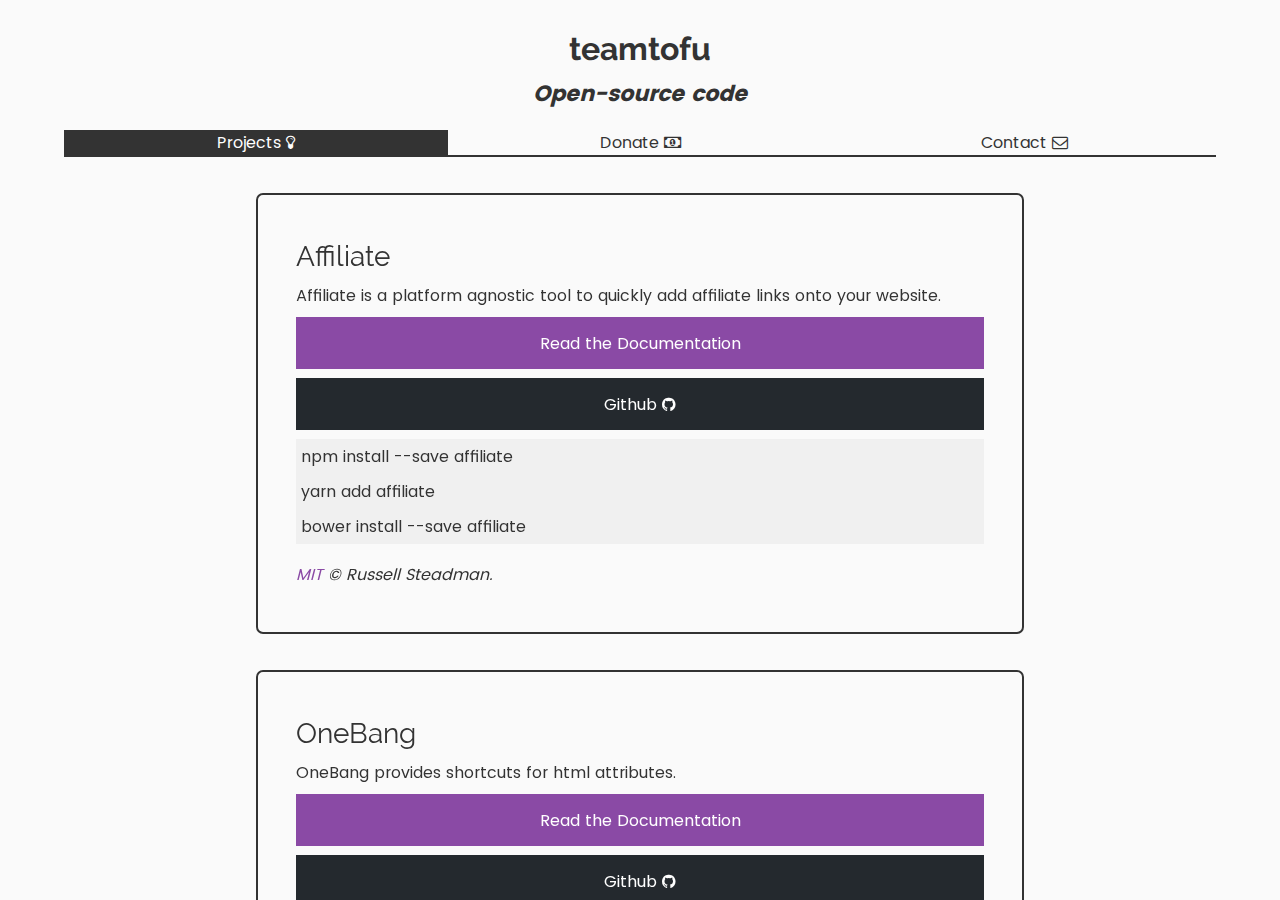
==== commit cab1ce47: "Fix ffox issue" ====
--- a/index.html
+++ b/index.html
@@ -1 +1 @@
-<!DOCTYPE html><html lang="en"><head><meta charset="utf-8"><meta http-equiv="X-UA-Compatible" content="IE=edge"><meta name="viewport" content="width=device-width,initial-scale=1,maximum-scale=1,user-scalable=no"><meta name="robots" content="index,follow"><link rel="apple-touch-icon" sizes="57x57" href="/icons/57.png"><link rel="apple-touch-icon" sizes="60x60" href="/icons/60.png"><link rel="apple-touch-icon" sizes="72x72" href="/icons/72.png"><link rel="apple-touch-icon" sizes="76x76" href="/icons/76.png"><link rel="apple-touch-icon" sizes="114x114" href="/icons/114.png"><link rel="apple-touch-icon" sizes="120x120" href="/icons/120.png"><link rel="apple-touch-icon" sizes="144x144" href="/icons/144.png"><link rel="apple-touch-icon" sizes="152x152" href="/icons/152.png"><link rel="apple-touch-icon" sizes="180x180" href="/icons/180.png"><link rel="icon" type="image/png" sizes="16x16" href="/icons/16.png"><link rel="icon" type="image/png" sizes="32x32" href="/icons/32.png"><link rel="icon" type="image/png" sizes="72x72" href="/icons/72.png"><link rel="icon" type="image/png" sizes="96x96" href="/icons/96.png"><link rel="icon" type="image/png" sizes="128x128" href="/icons/72.png"><link rel="icon" type="image/png" sizes="192x192" href="/icons/192.png"><meta name="msapplication-TileColor" content="#9a79d2"><meta name="msapplication-TileImage" content="/icons/144.png"><meta name="theme-color" content="#9a79d2"><link rel="manifest" href="/manifest.json"><title>Teamtofu | Code and web development</title><link href="/static/css/main.1d068de7.css" rel="stylesheet"></head><body><div id="root" class="root"><div data-reactroot="" data-reactid="1" data-react-checksum="-1837515915"><div class="home" data-reactid="2"><div class="header" data-reactid="3"><h1 class="fontduo title" data-reactid="4">teamtofu</h1><h2 class="tagline" data-reactid="5">Open-source code</h2><div class="options" data-reactid="6"><a class="active" href="/index.html" data-reactid="7"><div class="option" data-reactid="8"><!-- react-text: 9 -->Projects <!-- /react-text --><i class="fa fa-lightbulb-o" data-reactid="10"></i></div></a><a class="softlink" href="/donate/index.html" data-reactid="11"><div class="option" data-reactid="12"><!-- react-text: 13 -->Donate <!-- /react-text --><i class="fa fa-money" data-reactid="14"></i></div></a><a class="softlink" href="/contact/index.html" data-reactid="15"><div class="option" data-reactid="16"><!-- react-text: 17 -->Contact <!-- /react-text --><i class="fa fa-envelope-o" data-reactid="18"></i></div></a></div><div class="divider" data-reactid="19"></div></div><section data-scrollbar="true" class="scroll-outer" data-reactid="20"><article class="scroll-content" data-reactid="21"><div class="body" data-reactid="22"><div class="cardgroup" data-reactid="23"><div class="card" data-reactid="24"><h3 class="name fontduo" data-reactid="25">Affiliate</h3><div class="desc" data-reactid="26">Affiliate is a platform agnostic tool to quickly add affiliate links onto your website.</div><a class="docs" href="https://affiliate.js.org/" data-reactid="27"><div data-reactid="28">Read the Documentation</div></a><div class="download" data-reactid="29"><a class="github" href="https://github.com/teamtofu/affiliate" data-reactid="30"><div data-reactid="31"><!-- react-text: 32 -->Github <!-- /react-text --><i class="fa fa-github" data-reactid="33"></i></div></a><div class="npm" data-reactid="34"><div data-reactid="35"><!-- react-text: 36 -->npm install --save <!-- /react-text --><!-- react-text: 37 -->affiliate<!-- /react-text --></div><div data-reactid="38"><!-- react-text: 39 -->yarn add <!-- /react-text --><!-- react-text: 40 -->affiliate<!-- /react-text --></div></div><div class="bower" data-reactid="41"><div data-reactid="42"><!-- react-text: 43 -->bower install --save <!-- /react-text --><!-- react-text: 44 -->affiliate<!-- /react-text --></div></div></div><div class="license" data-reactid="45"><a class="softlink" href="https://spdx.org/licenses/MIT" data-reactid="46">MIT</a><!-- react-text: 47 --> &#xA9; Russell Steadman.<!-- /react-text --></div></div><div class="card" data-reactid="48"><h3 class="name fontduo" data-reactid="49">OneBang</h3><div class="desc" data-reactid="50">OneBang provides shortcuts for html attributes.</div><a class="docs" href="https://onebang.js.org/" data-reactid="51"><div data-reactid="52">Read the Documentation</div></a><div class="download" data-reactid="53"><a class="github" href="https://github.com/teamtofu/onebang" data-reactid="54"><div data-reactid="55"><!-- react-text: 56 -->Github <!-- /react-text --><i class="fa fa-github" data-reactid="57"></i></div></a><div class="npm" data-reactid="58"><div data-reactid="59"><!-- react-text: 60 -->npm install --save <!-- /react-text --><!-- react-text: 61 -->onebang<!-- /react-text --></div><div data-reactid="62"><!-- react-text: 63 -->yarn add <!-- /react-text --><!-- react-text: 64 -->onebang<!-- /react-text --></div></div><div class="bower" data-reactid="65"><div data-reactid="66"><!-- react-text: 67 -->bower install --save <!-- /react-text --><!-- react-text: 68 -->onebang<!-- /react-text --></div></div></div><div class="license" data-reactid="69"><a class="softlink" href="https://spdx.org/licenses/MIT" data-reactid="70">MIT</a><!-- react-text: 71 --> &#xA9; Russell Steadman.<!-- /react-text --></div></div><div class="copy" data-reactid="72"><!-- react-text: 73 -->Copyright &#xA9; 2018 Russell Steadman. Some Rights Reserved. This work is licensed under a <!-- /react-text --><a rel="license" class="softlink" href="http://creativecommons.org/licenses/by-sa/4.0/" data-reactid="74">Creative Commons Attribution-ShareAlike 4.0 International License</a><!-- react-text: 75 -->.<!-- /react-text --></div></div></div></article><aside class="scrollbar-track scrollbar-track-x" data-reactid="76"><div class="scrollbar-thumb scrollbar-thumb-x" data-reactid="77"></div></aside><aside class="scrollbar-track scrollbar-track-y" data-reactid="78"><div class="scrollbar-thumb scrollbar-thumb-y" data-reactid="79"></div></aside><canvas class="overscroll-glow" data-reactid="80"></canvas></section></div></div></div><script type="text/javascript" src="/static/js/main.4d1da8d4.js"></script></body></html>+<!DOCTYPE html><html lang="en"><head><meta charset="utf-8"><meta http-equiv="X-UA-Compatible" content="IE=edge"><meta name="viewport" content="width=device-width,initial-scale=1,maximum-scale=1,user-scalable=no"><meta name="robots" content="index,follow"><link rel="apple-touch-icon" sizes="57x57" href="/icons/57.png"><link rel="apple-touch-icon" sizes="60x60" href="/icons/60.png"><link rel="apple-touch-icon" sizes="72x72" href="/icons/72.png"><link rel="apple-touch-icon" sizes="76x76" href="/icons/76.png"><link rel="apple-touch-icon" sizes="114x114" href="/icons/114.png"><link rel="apple-touch-icon" sizes="120x120" href="/icons/120.png"><link rel="apple-touch-icon" sizes="144x144" href="/icons/144.png"><link rel="apple-touch-icon" sizes="152x152" href="/icons/152.png"><link rel="apple-touch-icon" sizes="180x180" href="/icons/180.png"><link rel="icon" type="image/png" sizes="16x16" href="/icons/16.png"><link rel="icon" type="image/png" sizes="32x32" href="/icons/32.png"><link rel="icon" type="image/png" sizes="72x72" href="/icons/72.png"><link rel="icon" type="image/png" sizes="96x96" href="/icons/96.png"><link rel="icon" type="image/png" sizes="128x128" href="/icons/72.png"><link rel="icon" type="image/png" sizes="192x192" href="/icons/192.png"><meta name="msapplication-TileColor" content="#9a79d2"><meta name="msapplication-TileImage" content="/icons/144.png"><meta name="theme-color" content="#9a79d2"><link rel="manifest" href="/manifest.json"><title>Teamtofu | Code and web development</title><link href="/static/css/main.fd170a12.css" rel="stylesheet"></head><body><div id="root" class="root"><div data-reactroot="" data-reactid="1" data-react-checksum="-1837515915"><div class="home" data-reactid="2"><div class="header" data-reactid="3"><h1 class="fontduo title" data-reactid="4">teamtofu</h1><h2 class="tagline" data-reactid="5">Open-source code</h2><div class="options" data-reactid="6"><a class="active" href="/index.html" data-reactid="7"><div class="option" data-reactid="8"><!-- react-text: 9 -->Projects <!-- /react-text --><i class="fa fa-lightbulb-o" data-reactid="10"></i></div></a><a class="softlink" href="/donate/index.html" data-reactid="11"><div class="option" data-reactid="12"><!-- react-text: 13 -->Donate <!-- /react-text --><i class="fa fa-money" data-reactid="14"></i></div></a><a class="softlink" href="/contact/index.html" data-reactid="15"><div class="option" data-reactid="16"><!-- react-text: 17 -->Contact <!-- /react-text --><i class="fa fa-envelope-o" data-reactid="18"></i></div></a></div><div class="divider" data-reactid="19"></div></div><section data-scrollbar="true" class="scroll-outer" data-reactid="20"><article class="scroll-content" data-reactid="21"><div class="body" data-reactid="22"><div class="cardgroup" data-reactid="23"><div class="card" data-reactid="24"><h3 class="name fontduo" data-reactid="25">Affiliate</h3><div class="desc" data-reactid="26">Affiliate is a platform agnostic tool to quickly add affiliate links onto your website.</div><a class="docs" href="https://affiliate.js.org/" data-reactid="27"><div data-reactid="28">Read the Documentation</div></a><div class="download" data-reactid="29"><a class="github" href="https://github.com/teamtofu/affiliate" data-reactid="30"><div data-reactid="31"><!-- react-text: 32 -->Github <!-- /react-text --><i class="fa fa-github" data-reactid="33"></i></div></a><div class="npm" data-reactid="34"><div data-reactid="35"><!-- react-text: 36 -->npm install --save <!-- /react-text --><!-- react-text: 37 -->affiliate<!-- /react-text --></div><div data-reactid="38"><!-- react-text: 39 -->yarn add <!-- /react-text --><!-- react-text: 40 -->affiliate<!-- /react-text --></div></div><div class="bower" data-reactid="41"><div data-reactid="42"><!-- react-text: 43 -->bower install --save <!-- /react-text --><!-- react-text: 44 -->affiliate<!-- /react-text --></div></div></div><div class="license" data-reactid="45"><a class="softlink" href="https://spdx.org/licenses/MIT" data-reactid="46">MIT</a><!-- react-text: 47 --> &#xA9; Russell Steadman.<!-- /react-text --></div></div><div class="card" data-reactid="48"><h3 class="name fontduo" data-reactid="49">OneBang</h3><div class="desc" data-reactid="50">OneBang provides shortcuts for html attributes.</div><a class="docs" href="https://onebang.js.org/" data-reactid="51"><div data-reactid="52">Read the Documentation</div></a><div class="download" data-reactid="53"><a class="github" href="https://github.com/teamtofu/onebang" data-reactid="54"><div data-reactid="55"><!-- react-text: 56 -->Github <!-- /react-text --><i class="fa fa-github" data-reactid="57"></i></div></a><div class="npm" data-reactid="58"><div data-reactid="59"><!-- react-text: 60 -->npm install --save <!-- /react-text --><!-- react-text: 61 -->onebang<!-- /react-text --></div><div data-reactid="62"><!-- react-text: 63 -->yarn add <!-- /react-text --><!-- react-text: 64 -->onebang<!-- /react-text --></div></div><div class="bower" data-reactid="65"><div data-reactid="66"><!-- react-text: 67 -->bower install --save <!-- /react-text --><!-- react-text: 68 -->onebang<!-- /react-text --></div></div></div><div class="license" data-reactid="69"><a class="softlink" href="https://spdx.org/licenses/MIT" data-reactid="70">MIT</a><!-- react-text: 71 --> &#xA9; Russell Steadman.<!-- /react-text --></div></div><div class="copy" data-reactid="72"><!-- react-text: 73 -->Copyright &#xA9; 2018 Russell Steadman. Some Rights Reserved. This work is licensed under a <!-- /react-text --><a rel="license" class="softlink" href="http://creativecommons.org/licenses/by-sa/4.0/" data-reactid="74">Creative Commons Attribution-ShareAlike 4.0 International License</a><!-- react-text: 75 -->.<!-- /react-text --></div></div></div></article><aside class="scrollbar-track scrollbar-track-x" data-reactid="76"><div class="scrollbar-thumb scrollbar-thumb-x" data-reactid="77"></div></aside><aside class="scrollbar-track scrollbar-track-y" data-reactid="78"><div class="scrollbar-thumb scrollbar-thumb-y" data-reactid="79"></div></aside><canvas class="overscroll-glow" data-reactid="80"></canvas></section></div></div></div><script type="text/javascript" src="/static/js/main.4d1da8d4.js"></script></body></html>--- a/static/css/main.fd170a12.css
+++ b/static/css/main.fd170a12.css
@@ -0,0 +1 @@
+#root,body{margin:0;padding:0;font-size:16px}#root,body,html{font-family:Poppins,Raleway,Arial,sans-serif}.fontduo{font-family:Raleway,Poppins,Arial,sans-serif!important}@font-face{font-family:FontAwesome;src:url(/static/media/fontawesome-webfont.674f50d2.eot);src:url(/static/media/fontawesome-webfont.674f50d2.eot?#iefix&v=4.7.0) format("embedded-opentype"),url(/static/media/fontawesome-webfont.af7ae505.woff2) format("woff2"),url(/static/media/fontawesome-webfont.fee66e71.woff) format("woff"),url(/static/media/fontawesome-webfont.b06871f2.ttf) format("truetype"),url(/static/media/fontawesome-webfont.912ec66d.svg#fontawesomeregular) format("svg");font-weight:400;font-style:normal}.fa{display:inline-block;font:normal normal normal 14px/1 FontAwesome;font-size:inherit;text-rendering:auto;-webkit-font-smoothing:antialiased;-moz-osx-font-smoothing:grayscale}.fa-2x{font-size:2em}.fa-3x{font-size:3em}.fa-4x{font-size:4em}.fa-5x{font-size:5em}.fa-envelope-o:before{content:"\F003"}.fa-user:before{content:"\F007"}.fa-th:before{content:"\F00A"}.fa-home:before{content:"\F015"}.fa-download:before{content:"\F019"}.fa-repeat:before{content:"\F01E"}.fa-text-width:before{content:"\F035"}.fa-image:before{content:"\F03E"}.fa-random:before{content:"\F074"}.fa-key:before{content:"\F084"}.fa-github:before{content:"\F09B"}.fa-group:before{content:"\F0C0"}.fa-link:before{content:"\F0C1"}.fa-copy:before{content:"\F0C5"}.fa-save:before{content:"\F0C7"}.fa-money:before{content:"\F0D6"}.fa-sort:before{content:"\F0DC"}.fa-sort-desc:before{content:"\F0DD"}.fa-envelope:before{content:"\F0E0"}.fa-lightbulb-o:before{content:"\F0EB"}.fa-code:before{content:"\F121"}.fa-html5:before{content:"\F13B"}.fa-css3:before{content:"\F13C"}.fa-apple:before{content:"\F179"}.fa-try:before{content:"\F195"}.fa-header:before{content:"\F1DC"}.fa-paypal:before{content:"\F1ED"}.fa-copyright:before{content:"\F1F9"}.fa-object-group:before{content:"\F247"}.fa-clone:before{content:"\F24D"}.fa-creative-commons:before{content:"\F25E"}.fa-map-o:before{content:"\F278"}.fa-map:before{content:"\F279"}.fa-edge:before{content:"\F282"}.fa-percent:before{content:"\F295"}.fa-fa:before{content:"\F2B4"}.fa-envelope-open:before{content:"\F2B6"}.fa-envelope-open-o:before{content:"\F2B7"}.fa-user-o:before{content:"\F2C0"}.fa-id-card:before{content:"\F2C2"}.fa-id-card-o:before{content:"\F2C3"}html{font-family:sans-serif;-ms-text-size-adjust:100%;-webkit-text-size-adjust:100%}body{margin:0}article,aside,header,main,section{display:block}canvas{display:inline-block;vertical-align:baseline}[hidden]{display:none}a{background-color:transparent}a:active,a:hover{outline:0}b{font-weight:700}h1{font-size:2em;margin:.67em 0}code{font-family:monospace,monospace;font-size:1em}th{padding:0}[hidden]{display:none!important}@font-face{font-family:Poppins;font-style:normal;font-display:swap;font-weight:300;src:local("Poppins Light "),local("Poppins-Light"),url([data-uri]) format("woff2"),url(/static/media/poppins-latin-300.71c42527.woff) format("woff")}@font-face{font-family:Poppins;font-style:normal;font-display:swap;font-weight:400;src:local("Poppins Regular "),local("Poppins-Regular"),url([data-uri]) format("woff2"),url(/static/media/poppins-latin-400.37e0bed7.woff) format("woff")}@font-face{font-family:Poppins;font-style:normal;font-display:swap;font-weight:500;src:local("Poppins Medium "),local("Poppins-Medium"),url([data-uri]) format("woff2"),url(/static/media/poppins-latin-500.9d6036eb.woff) format("woff")}@font-face{font-family:Poppins;font-style:normal;font-display:swap;font-weight:600;src:local("Poppins SemiBold "),local("Poppins-SemiBold"),url([data-uri]) format("woff2"),url(/static/media/poppins-latin-600.e666dced.woff) format("woff")}@font-face{font-family:Poppins;font-style:normal;font-display:swap;font-weight:700;src:local("Poppins Bold "),local("Poppins-Bold"),url([data-uri]) format("woff2"),url([data-uri]) format("woff")}@font-face{font-family:Raleway;font-style:normal;font-display:swap;font-weight:100;src:local("Raleway Thin "),local("Raleway-Thin"),url(/static/media/raleway-latin-100.735afb75.woff2) format("woff2"),url(/static/media/raleway-latin-100.d52dfbc3.woff) format("woff")}@font-face{font-family:Raleway;font-style:italic;font-display:swap;font-weight:100;src:local("Raleway Thin italic"),local("Raleway-Thinitalic"),url(/static/media/raleway-latin-100italic.73f67602.woff2) format("woff2"),url(/static/media/raleway-latin-100italic.b95c754a.woff) format("woff")}@font-face{font-family:Raleway;font-style:normal;font-display:swap;font-weight:200;src:local("Raleway Extra Light "),local("Raleway-Extra Light"),url(/static/media/raleway-latin-200.323561d9.woff2) format("woff2"),url(/static/media/raleway-latin-200.47d350bd.woff) format("woff")}@font-face{font-family:Raleway;font-style:italic;font-display:swap;font-weight:200;src:local("Raleway Extra Light italic"),local("Raleway-Extra Lightitalic"),url(/static/media/raleway-latin-200italic.76db40bf.woff2) format("woff2"),url(/static/media/raleway-latin-200italic.a62e2b87.woff) format("woff")}@font-face{font-family:Raleway;font-style:normal;font-display:swap;font-weight:300;src:local("Raleway Light "),local("Raleway-Light"),url(/static/media/raleway-latin-300.1acb42d7.woff2) format("woff2"),url(/static/media/raleway-latin-300.34f26209.woff) format("woff")}@font-face{font-family:Raleway;font-style:italic;font-display:swap;font-weight:300;src:local("Raleway Light italic"),local("Raleway-Lightitalic"),url(/static/media/raleway-latin-300italic.4380041f.woff2) format("woff2"),url(/static/media/raleway-latin-300italic.180725ba.woff) format("woff")}@font-face{font-family:Raleway;font-style:normal;font-display:swap;font-weight:400;src:local("Raleway Regular "),local("Raleway-Regular"),url(/static/media/raleway-latin-400.2075794c.woff2) format("woff2"),url(/static/media/raleway-latin-400.bd67f25d.woff) format("woff")}@font-face{font-family:Raleway;font-style:italic;font-display:swap;font-weight:400;src:local("Raleway Regular italic"),local("Raleway-Regularitalic"),url(/static/media/raleway-latin-400italic.de4bb8c8.woff2) format("woff2"),url(/static/media/raleway-latin-400italic.a5888ae2.woff) format("woff")}@font-face{font-family:Raleway;font-style:normal;font-display:swap;font-weight:500;src:local("Raleway Medium "),local("Raleway-Medium"),url(/static/media/raleway-latin-500.de818060.woff2) format("woff2"),url(/static/media/raleway-latin-500.82718281.woff) format("woff")}@font-face{font-family:Raleway;font-style:italic;font-display:swap;font-weight:500;src:local("Raleway Medium italic"),local("Raleway-Mediumitalic"),url(/static/media/raleway-latin-500italic.0ed855b4.woff2) format("woff2"),url(/static/media/raleway-latin-500italic.5fbef688.woff) format("woff")}@font-face{font-family:Raleway;font-style:normal;font-display:swap;font-weight:600;src:local("Raleway SemiBold "),local("Raleway-SemiBold"),url(/static/media/raleway-latin-600.bd2bb116.woff2) format("woff2"),url(/static/media/raleway-latin-600.eae0742c.woff) format("woff")}@font-face{font-family:Raleway;font-style:italic;font-display:swap;font-weight:600;src:local("Raleway SemiBold italic"),local("Raleway-SemiBolditalic"),url(/static/media/raleway-latin-600italic.c031cce6.woff2) format("woff2"),url(/static/media/raleway-latin-600italic.43b080a4.woff) format("woff")}@font-face{font-family:Raleway;font-style:normal;font-display:swap;font-weight:700;src:local("Raleway Bold "),local("Raleway-Bold"),url(/static/media/raleway-latin-700.dcbe8703.woff2) format("woff2"),url(/static/media/raleway-latin-700.5098f8c8.woff) format("woff")}@font-face{font-family:Raleway;font-style:italic;font-display:swap;font-weight:700;src:local("Raleway Bold italic"),local("Raleway-Bolditalic"),url(/static/media/raleway-latin-700italic.52a8c3f8.woff2) format("woff2"),url(/static/media/raleway-latin-700italic.bfa3acd9.woff) format("woff")}@font-face{font-family:Raleway;font-style:normal;font-display:swap;font-weight:800;src:local("Raleway ExtraBold "),local("Raleway-ExtraBold"),url(/static/media/raleway-latin-800.47609ca0.woff2) format("woff2"),url(/static/media/raleway-latin-800.2277f1ba.woff) format("woff")}@font-face{font-family:Raleway;font-style:italic;font-display:swap;font-weight:800;src:local("Raleway ExtraBold italic"),local("Raleway-ExtraBolditalic"),url(/static/media/raleway-latin-800italic.e571e4c8.woff2) format("woff2"),url(/static/media/raleway-latin-800italic.b12796f5.woff) format("woff")}@font-face{font-family:Raleway;font-style:normal;font-display:swap;font-weight:900;src:local("Raleway #000 "),local("Raleway-Black"),url(/static/media/raleway-latin-900.0f85e4bf.woff2) format("woff2"),url(/static/media/raleway-latin-900.a58f25dc.woff) format("woff")}@font-face{font-family:Raleway;font-style:italic;font-display:swap;font-weight:900;src:local("Raleway #000 italic"),local("Raleway-Blackitalic"),url(/static/media/raleway-latin-900italic.c8f1b2c3.woff2) format("woff2"),url(/static/media/raleway-latin-900italic.f202fc5b.woff) format("woff")}.default{cursor:default}.default,.home{-webkit-user-select:none;-moz-user-select:none;-ms-user-select:none;user-select:none}.home{width:100vw;height:100vh;overflow:hidden;font-size:16px;display:-webkit-box;display:-ms-flexbox;display:flex;-webkit-box-orient:vertical;-webkit-box-direction:normal;-ms-flex-direction:column;flex-direction:column;-webkit-box-align:center;-ms-flex-align:center;align-items:center}.home .header{text-align:center;width:100vw;-ms-flex-negative:1;flex-shrink:1}.home .header .title{margin:30px 0 10px;font-size:32px}.home .header .tagline{font-style:italic;font-size:22px}.home .header .options{margin:20px 5vw 0;width:90vw;display:-webkit-box;display:-ms-flexbox;display:flex;-ms-flex-pack:distribute;justify-content:space-around}.home .header .options a{outline:0;color:#333;display:block;width:100%;text-decoration:none}.home .header .options a:hover{font-weight:700}.home .header .options a.active{background-color:#333;color:#fff;font-weight:400}.home .header .options a .option{width:100%}.home .header .divider{background-color:#333;height:2px;margin:0 5vw;width:90vw}.home .scroll-content,.home .scroll-outer{width:100%}.home .body,.home .scroll-content,.home .scroll-outer{height:100%;display:-webkit-box;display:-ms-flexbox;display:flex;-webkit-box-flex:1;-ms-flex-positive:1;flex-grow:1}.home .body{width:100vw;-webkit-box-orient:vertical;-webkit-box-direction:normal;-ms-flex-direction:column;flex-direction:column;-webkit-box-align:center;-ms-flex-align:center;align-items:center}.home .body .cardgroup{width:100vw}.home .body .cardgroup .card{width:80vw;margin:4vh 10vw;padding:5vh 3vw;border:2px solid #333;border-radius:7px;background-color:#fafafa}@media only screen and (min-width:512px){.home .body .cardgroup .card{width:60vw;margin:4vh 20vw}}.home .body .cardgroup .card .name{font-weight:400;font-size:28px;margin-bottom:10px}.home .body .cardgroup .card .docs{outline:0;text-decoration:none}.home .body .cardgroup .card .docs div{padding:1.5vh 1vw;margin:1vh 0;background-color:#8a4aa5;color:#fff;width:100%;text-align:center}.home .body .cardgroup .card .download .github{outline:0;text-decoration:none}.home .body .cardgroup .card .download .github div{padding:1.5vh 1vw;margin:1vh 0;background-color:#24292e;color:#fff;width:100%;text-align:center}.home .body .cardgroup .card .download .npm{width:100%;background-color:#f0f0f0}.home .body .cardgroup .card .download .npm div{padding:5px;-webkit-user-select:text;-moz-user-select:text;-ms-user-select:text;user-select:text}.home .body .cardgroup .card .download .bower{width:100%;background-color:#f0f0f0}.home .body .cardgroup .card .download .bower div{padding:5px;-webkit-user-select:text;-moz-user-select:text;-ms-user-select:text;user-select:text}.home .body .cardgroup .card .license{margin-top:2vh;font-style:italic}.home .body .copy{margin:3vh 15vw 70px;width:70vw}.home .body .donate{width:100vw;display:-webkit-box;display:-ms-flexbox;display:flex;-webkit-box-orient:vertical;-webkit-box-direction:normal;-ms-flex-direction:column;flex-direction:column;-webkit-box-align:center;-ms-flex-align:center;align-items:center}.home .body .donate .paypal{font-size:24px;color:#fff;text-decoration:none;-ms-flex-negative:1;flex-shrink:1}.home .body .donate .paypal div{padding:3vh 6vw;margin:5vh 0;border-radius:20px;background:linear-gradient(45deg,#009cde,#003087)}.home .body .contact{width:100vw;display:-webkit-box;display:-ms-flexbox;display:flex;-webkit-box-orient:vertical;-webkit-box-direction:normal;-ms-flex-direction:column;flex-direction:column;-webkit-box-align:center;-ms-flex-align:center;align-items:center}.home .body .contact .email{font-size:24px;color:#fff;text-decoration:none}.home .body .contact .email div{padding:3vh 6vw;margin:5vh 0;border-radius:20px;background-color:#dd4b39}.body-enter{position:relative;left:100vw;top:0;z-index:2}.body-enter.body-enter-active{transition:left .5s ease;left:0}.body-leave{position:absolute;left:0;top:0;z-index:3}.body-leave.body-leave-active{transition:left .5s ease;left:-100vw}body,html{margin:0;padding:0;font-size:16px;color:#333;background-color:#fafafa}*,:after,:before{box-sizing:border-box}.softlink{color:#8a4aa5;text-decoration:none}.softlink:hover{text-decoration:underline}h1,h2,h3,h4,h5,h6{margin:0;padding:0}[data-scrollbar],[scrollbar],scrollbar{display:block;position:relative}[data-scrollbar] .scroll-content,[scrollbar] .scroll-content,scrollbar .scroll-content{-webkit-transform:translateZ(0);transform:translateZ(0)}[data-scrollbar] .scrollbar-track,[scrollbar] .scrollbar-track,scrollbar .scrollbar-track{position:absolute;opacity:0;z-index:1;transition:opacity .5s ease-out,background .5s ease-out;background:0 0;-webkit-user-select:none;-moz-user-select:none;-ms-user-select:none;user-select:none}[data-scrollbar] .scrollbar-track.show,[data-scrollbar] .scrollbar-track:hover,[scrollbar] .scrollbar-track.show,[scrollbar] .scrollbar-track:hover,scrollbar .scrollbar-track.show,scrollbar .scrollbar-track:hover{opacity:1}[data-scrollbar] .scrollbar-track:hover,[scrollbar] .scrollbar-track:hover,scrollbar .scrollbar-track:hover{background:hsla(0,0%,87%,.75)}[data-scrollbar] .scrollbar-track-x,[scrollbar] .scrollbar-track-x,scrollbar .scrollbar-track-x{bottom:0;left:0;width:100%;height:8px}[data-scrollbar] .scrollbar-track-y,[scrollbar] .scrollbar-track-y,scrollbar .scrollbar-track-y{top:0;right:0;width:8px;height:100%}[data-scrollbar] .scrollbar-thumb,[scrollbar] .scrollbar-thumb,scrollbar .scrollbar-thumb{position:absolute;top:0;left:0;width:8px;height:8px;background:rgba(0,0,0,.5);border-radius:4px}[data-scrollbar] .overscroll-glow,[scrollbar] .overscroll-glow,scrollbar .overscroll-glow{position:absolute;top:0;left:0;width:100%;height:100%}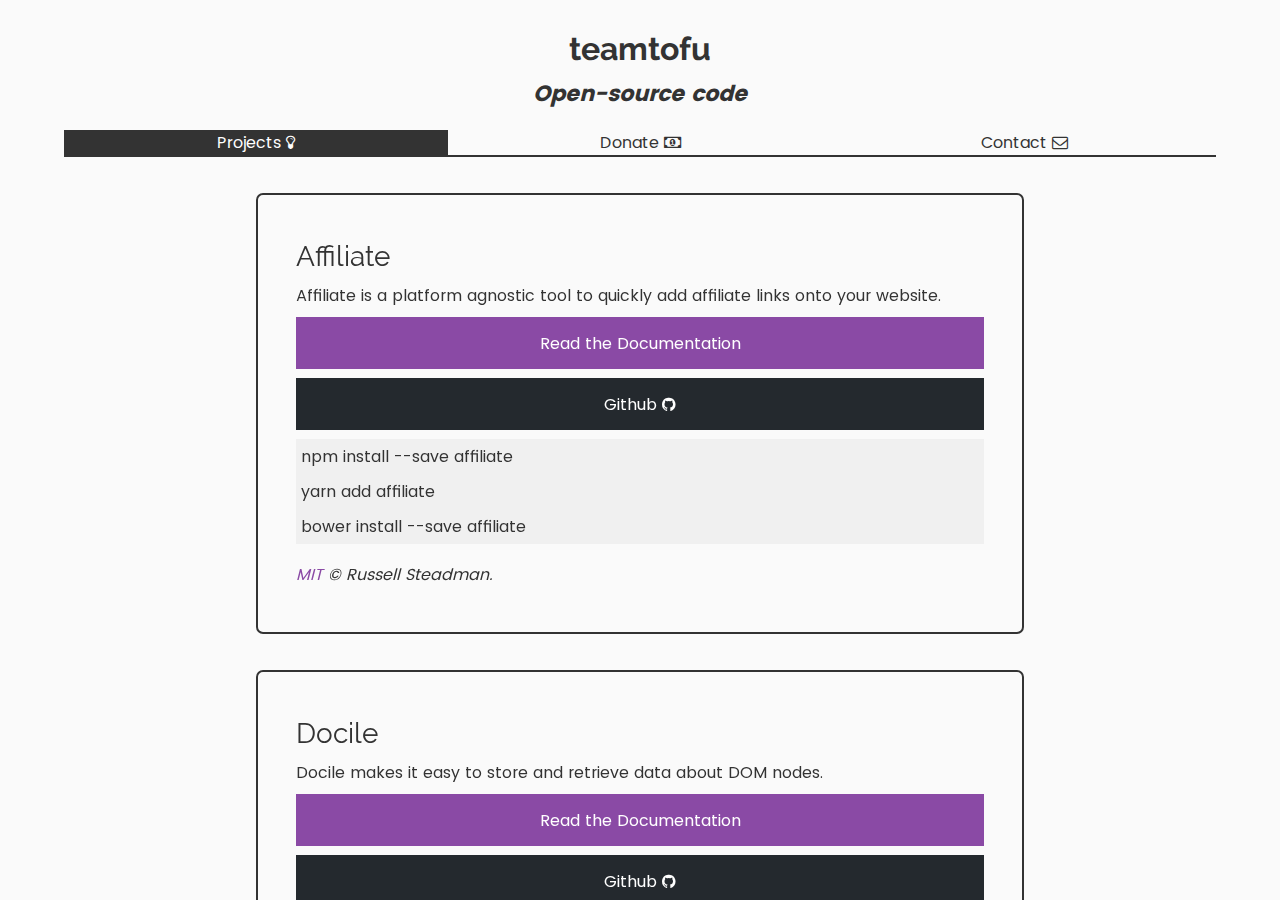
==== commit c0a5bf9a: "Add docile" ====
--- a/index.html
+++ b/index.html
@@ -1 +1 @@
-<!DOCTYPE html><html lang="en"><head><meta charset="utf-8"><meta http-equiv="X-UA-Compatible" content="IE=edge"><meta name="viewport" content="width=device-width,initial-scale=1,maximum-scale=1,user-scalable=no"><meta name="robots" content="index,follow"><link rel="apple-touch-icon" sizes="57x57" href="/icons/57.png"><link rel="apple-touch-icon" sizes="60x60" href="/icons/60.png"><link rel="apple-touch-icon" sizes="72x72" href="/icons/72.png"><link rel="apple-touch-icon" sizes="76x76" href="/icons/76.png"><link rel="apple-touch-icon" sizes="114x114" href="/icons/114.png"><link rel="apple-touch-icon" sizes="120x120" href="/icons/120.png"><link rel="apple-touch-icon" sizes="144x144" href="/icons/144.png"><link rel="apple-touch-icon" sizes="152x152" href="/icons/152.png"><link rel="apple-touch-icon" sizes="180x180" href="/icons/180.png"><link rel="icon" type="image/png" sizes="16x16" href="/icons/16.png"><link rel="icon" type="image/png" sizes="32x32" href="/icons/32.png"><link rel="icon" type="image/png" sizes="72x72" href="/icons/72.png"><link rel="icon" type="image/png" sizes="96x96" href="/icons/96.png"><link rel="icon" type="image/png" sizes="128x128" href="/icons/72.png"><link rel="icon" type="image/png" sizes="192x192" href="/icons/192.png"><meta name="msapplication-TileColor" content="#9a79d2"><meta name="msapplication-TileImage" content="/icons/144.png"><meta name="theme-color" content="#9a79d2"><link rel="manifest" href="/manifest.json"><title>Teamtofu | Code and web development</title><link href="/static/css/main.fd170a12.css" rel="stylesheet"></head><body><div id="root" class="root"><div data-reactroot="" data-reactid="1" data-react-checksum="-1837515915"><div class="home" data-reactid="2"><div class="header" data-reactid="3"><h1 class="fontduo title" data-reactid="4">teamtofu</h1><h2 class="tagline" data-reactid="5">Open-source code</h2><div class="options" data-reactid="6"><a class="active" href="/index.html" data-reactid="7"><div class="option" data-reactid="8"><!-- react-text: 9 -->Projects <!-- /react-text --><i class="fa fa-lightbulb-o" data-reactid="10"></i></div></a><a class="softlink" href="/donate/index.html" data-reactid="11"><div class="option" data-reactid="12"><!-- react-text: 13 -->Donate <!-- /react-text --><i class="fa fa-money" data-reactid="14"></i></div></a><a class="softlink" href="/contact/index.html" data-reactid="15"><div class="option" data-reactid="16"><!-- react-text: 17 -->Contact <!-- /react-text --><i class="fa fa-envelope-o" data-reactid="18"></i></div></a></div><div class="divider" data-reactid="19"></div></div><section data-scrollbar="true" class="scroll-outer" data-reactid="20"><article class="scroll-content" data-reactid="21"><div class="body" data-reactid="22"><div class="cardgroup" data-reactid="23"><div class="card" data-reactid="24"><h3 class="name fontduo" data-reactid="25">Affiliate</h3><div class="desc" data-reactid="26">Affiliate is a platform agnostic tool to quickly add affiliate links onto your website.</div><a class="docs" href="https://affiliate.js.org/" data-reactid="27"><div data-reactid="28">Read the Documentation</div></a><div class="download" data-reactid="29"><a class="github" href="https://github.com/teamtofu/affiliate" data-reactid="30"><div data-reactid="31"><!-- react-text: 32 -->Github <!-- /react-text --><i class="fa fa-github" data-reactid="33"></i></div></a><div class="npm" data-reactid="34"><div data-reactid="35"><!-- react-text: 36 -->npm install --save <!-- /react-text --><!-- react-text: 37 -->affiliate<!-- /react-text --></div><div data-reactid="38"><!-- react-text: 39 -->yarn add <!-- /react-text --><!-- react-text: 40 -->affiliate<!-- /react-text --></div></div><div class="bower" data-reactid="41"><div data-reactid="42"><!-- react-text: 43 -->bower install --save <!-- /react-text --><!-- react-text: 44 -->affiliate<!-- /react-text --></div></div></div><div class="license" data-reactid="45"><a class="softlink" href="https://spdx.org/licenses/MIT" data-reactid="46">MIT</a><!-- react-text: 47 --> &#xA9; Russell Steadman.<!-- /react-text --></div></div><div class="card" data-reactid="48"><h3 class="name fontduo" data-reactid="49">OneBang</h3><div class="desc" data-reactid="50">OneBang provides shortcuts for html attributes.</div><a class="docs" href="https://onebang.js.org/" data-reactid="51"><div data-reactid="52">Read the Documentation</div></a><div class="download" data-reactid="53"><a class="github" href="https://github.com/teamtofu/onebang" data-reactid="54"><div data-reactid="55"><!-- react-text: 56 -->Github <!-- /react-text --><i class="fa fa-github" data-reactid="57"></i></div></a><div class="npm" data-reactid="58"><div data-reactid="59"><!-- react-text: 60 -->npm install --save <!-- /react-text --><!-- react-text: 61 -->onebang<!-- /react-text --></div><div data-reactid="62"><!-- react-text: 63 -->yarn add <!-- /react-text --><!-- react-text: 64 -->onebang<!-- /react-text --></div></div><div class="bower" data-reactid="65"><div data-reactid="66"><!-- react-text: 67 -->bower install --save <!-- /react-text --><!-- react-text: 68 -->onebang<!-- /react-text --></div></div></div><div class="license" data-reactid="69"><a class="softlink" href="https://spdx.org/licenses/MIT" data-reactid="70">MIT</a><!-- react-text: 71 --> &#xA9; Russell Steadman.<!-- /react-text --></div></div><div class="copy" data-reactid="72"><!-- react-text: 73 -->Copyright &#xA9; 2018 Russell Steadman. Some Rights Reserved. This work is licensed under a <!-- /react-text --><a rel="license" class="softlink" href="http://creativecommons.org/licenses/by-sa/4.0/" data-reactid="74">Creative Commons Attribution-ShareAlike 4.0 International License</a><!-- react-text: 75 -->.<!-- /react-text --></div></div></div></article><aside class="scrollbar-track scrollbar-track-x" data-reactid="76"><div class="scrollbar-thumb scrollbar-thumb-x" data-reactid="77"></div></aside><aside class="scrollbar-track scrollbar-track-y" data-reactid="78"><div class="scrollbar-thumb scrollbar-thumb-y" data-reactid="79"></div></aside><canvas class="overscroll-glow" data-reactid="80"></canvas></section></div></div></div><script type="text/javascript" src="/static/js/main.4d1da8d4.js"></script></body></html>+<!DOCTYPE html><html lang="en"><head><meta charset="utf-8"><meta http-equiv="X-UA-Compatible" content="IE=edge"><meta name="viewport" content="width=device-width,initial-scale=1,maximum-scale=1,user-scalable=no"><meta name="robots" content="index,follow"><link rel="apple-touch-icon" sizes="57x57" href="/icons/57.png"><link rel="apple-touch-icon" sizes="60x60" href="/icons/60.png"><link rel="apple-touch-icon" sizes="72x72" href="/icons/72.png"><link rel="apple-touch-icon" sizes="76x76" href="/icons/76.png"><link rel="apple-touch-icon" sizes="114x114" href="/icons/114.png"><link rel="apple-touch-icon" sizes="120x120" href="/icons/120.png"><link rel="apple-touch-icon" sizes="144x144" href="/icons/144.png"><link rel="apple-touch-icon" sizes="152x152" href="/icons/152.png"><link rel="apple-touch-icon" sizes="180x180" href="/icons/180.png"><link rel="icon" type="image/png" sizes="16x16" href="/icons/16.png"><link rel="icon" type="image/png" sizes="32x32" href="/icons/32.png"><link rel="icon" type="image/png" sizes="72x72" href="/icons/72.png"><link rel="icon" type="image/png" sizes="96x96" href="/icons/96.png"><link rel="icon" type="image/png" sizes="128x128" href="/icons/72.png"><link rel="icon" type="image/png" sizes="192x192" href="/icons/192.png"><meta name="msapplication-TileColor" content="#9a79d2"><meta name="msapplication-TileImage" content="/icons/144.png"><meta name="theme-color" content="#9a79d2"><link rel="manifest" href="/manifest.json"><title>Teamtofu | Code and web development</title><link href="/static/css/main.fd170a12.css" rel="stylesheet"></head><body><div id="root" class="root"><div data-reactroot="" data-reactid="1" data-react-checksum="-1611113142"><div class="home" data-reactid="2"><div class="header" data-reactid="3"><h1 class="fontduo title" data-reactid="4">teamtofu</h1><h2 class="tagline" data-reactid="5">Open-source code</h2><div class="options" data-reactid="6"><a class="active" href="/index.html" data-reactid="7"><div class="option" data-reactid="8"><!-- react-text: 9 -->Projects <!-- /react-text --><i class="fa fa-lightbulb-o" data-reactid="10"></i></div></a><a class="softlink" href="/donate/index.html" data-reactid="11"><div class="option" data-reactid="12"><!-- react-text: 13 -->Donate <!-- /react-text --><i class="fa fa-money" data-reactid="14"></i></div></a><a class="softlink" href="/contact/index.html" data-reactid="15"><div class="option" data-reactid="16"><!-- react-text: 17 -->Contact <!-- /react-text --><i class="fa fa-envelope-o" data-reactid="18"></i></div></a></div><div class="divider" data-reactid="19"></div></div><section data-scrollbar="true" class="scroll-outer" data-reactid="20"><article class="scroll-content" data-reactid="21"><div class="body" data-reactid="22"><div class="cardgroup" data-reactid="23"><div class="card" data-reactid="24"><h3 class="name fontduo" data-reactid="25">Affiliate</h3><div class="desc" data-reactid="26">Affiliate is a platform agnostic tool to quickly add affiliate links onto your website.</div><a class="docs" href="https://affiliate.js.org/" data-reactid="27"><div data-reactid="28">Read the Documentation</div></a><div class="download" data-reactid="29"><a class="github" href="https://github.com/teamtofu/affiliate" data-reactid="30"><div data-reactid="31"><!-- react-text: 32 -->Github <!-- /react-text --><i class="fa fa-github" data-reactid="33"></i></div></a><div class="npm" data-reactid="34"><div data-reactid="35"><!-- react-text: 36 -->npm install --save <!-- /react-text --><!-- react-text: 37 -->affiliate<!-- /react-text --></div><div data-reactid="38"><!-- react-text: 39 -->yarn add <!-- /react-text --><!-- react-text: 40 -->affiliate<!-- /react-text --></div></div><div class="bower" data-reactid="41"><div data-reactid="42"><!-- react-text: 43 -->bower install --save <!-- /react-text --><!-- react-text: 44 -->affiliate<!-- /react-text --></div></div></div><div class="license" data-reactid="45"><a class="softlink" href="https://spdx.org/licenses/MIT" data-reactid="46">MIT</a><!-- react-text: 47 --> &#xA9; Russell Steadman.<!-- /react-text --></div></div><div class="card" data-reactid="48"><h3 class="name fontduo" data-reactid="49">Docile</h3><div class="desc" data-reactid="50">Docile makes it easy to store and retrieve data about DOM nodes.</div><a class="docs" href="https://github.com/teamtofu/docile/blob/master/README.md" data-reactid="51"><div data-reactid="52">Read the Documentation</div></a><div class="download" data-reactid="53"><a class="github" href="https://github.com/teamtofu/docile" data-reactid="54"><div data-reactid="55"><!-- react-text: 56 -->Github <!-- /react-text --><i class="fa fa-github" data-reactid="57"></i></div></a><div class="npm" data-reactid="58"><div data-reactid="59"><!-- react-text: 60 -->npm install --save <!-- /react-text --><!-- react-text: 61 -->docile<!-- /react-text --></div><div data-reactid="62"><!-- react-text: 63 -->yarn add <!-- /react-text --><!-- react-text: 64 -->docile<!-- /react-text --></div></div><div class="bower" data-reactid="65"><div data-reactid="66"><!-- react-text: 67 -->bower install --save <!-- /react-text --><!-- react-text: 68 -->docile<!-- /react-text --></div></div></div><div class="license" data-reactid="69"><a class="softlink" href="https://spdx.org/licenses/MIT" data-reactid="70">MIT</a><!-- react-text: 71 --> &#xA9; Russell Steadman.<!-- /react-text --></div></div><div class="card" data-reactid="72"><h3 class="name fontduo" data-reactid="73">OneBang</h3><div class="desc" data-reactid="74">OneBang provides shortcuts for html attributes.</div><a class="docs" href="https://onebang.js.org/" data-reactid="75"><div data-reactid="76">Read the Documentation</div></a><div class="download" data-reactid="77"><a class="github" href="https://github.com/teamtofu/onebang" data-reactid="78"><div data-reactid="79"><!-- react-text: 80 -->Github <!-- /react-text --><i class="fa fa-github" data-reactid="81"></i></div></a><div class="npm" data-reactid="82"><div data-reactid="83"><!-- react-text: 84 -->npm install --save <!-- /react-text --><!-- react-text: 85 -->onebang<!-- /react-text --></div><div data-reactid="86"><!-- react-text: 87 -->yarn add <!-- /react-text --><!-- react-text: 88 -->onebang<!-- /react-text --></div></div><div class="bower" data-reactid="89"><div data-reactid="90"><!-- react-text: 91 -->bower install --save <!-- /react-text --><!-- react-text: 92 -->onebang<!-- /react-text --></div></div></div><div class="license" data-reactid="93"><a class="softlink" href="https://spdx.org/licenses/MIT" data-reactid="94">MIT</a><!-- react-text: 95 --> &#xA9; Russell Steadman.<!-- /react-text --></div></div><div class="copy" data-reactid="96"><!-- react-text: 97 -->Copyright &#xA9; 2018 Russell Steadman. Some Rights Reserved. This work is licensed under a <!-- /react-text --><a rel="license" class="softlink" href="http://creativecommons.org/licenses/by-sa/4.0/" data-reactid="98">Creative Commons Attribution-ShareAlike 4.0 International License</a><!-- react-text: 99 -->.<!-- /react-text --></div></div></div></article><aside class="scrollbar-track scrollbar-track-x" data-reactid="100"><div class="scrollbar-thumb scrollbar-thumb-x" data-reactid="101"></div></aside><aside class="scrollbar-track scrollbar-track-y" data-reactid="102"><div class="scrollbar-thumb scrollbar-thumb-y" data-reactid="103"></div></aside><canvas class="overscroll-glow" data-reactid="104"></canvas></section></div></div></div><script type="text/javascript" src="/static/js/main.86336740.js"></script></body></html>--- a/static/css/main.fd170a12.css
+++ b/static/css/main.fd170a12.css
@@ -1 +1 @@
-#root,body{margin:0;padding:0;font-size:16px}#root,body,html{font-family:Poppins,Raleway,Arial,sans-serif}.fontduo{font-family:Raleway,Poppins,Arial,sans-serif!important}@font-face{font-family:FontAwesome;src:url(/static/media/fontawesome-webfont.674f50d2.eot);src:url(/static/media/fontawesome-webfont.674f50d2.eot?#iefix&v=4.7.0) format("embedded-opentype"),url(/static/media/fontawesome-webfont.af7ae505.woff2) format("woff2"),url(/static/media/fontawesome-webfont.fee66e71.woff) format("woff"),url(/static/media/fontawesome-webfont.b06871f2.ttf) format("truetype"),url(/static/media/fontawesome-webfont.912ec66d.svg#fontawesomeregular) format("svg");font-weight:400;font-style:normal}.fa{display:inline-block;font:normal normal normal 14px/1 FontAwesome;font-size:inherit;text-rendering:auto;-webkit-font-smoothing:antialiased;-moz-osx-font-smoothing:grayscale}.fa-2x{font-size:2em}.fa-3x{font-size:3em}.fa-4x{font-size:4em}.fa-5x{font-size:5em}.fa-envelope-o:before{content:"\F003"}.fa-user:before{content:"\F007"}.fa-th:before{content:"\F00A"}.fa-home:before{content:"\F015"}.fa-download:before{content:"\F019"}.fa-repeat:before{content:"\F01E"}.fa-text-width:before{content:"\F035"}.fa-image:before{content:"\F03E"}.fa-random:before{content:"\F074"}.fa-key:before{content:"\F084"}.fa-github:before{content:"\F09B"}.fa-group:before{content:"\F0C0"}.fa-link:before{content:"\F0C1"}.fa-copy:before{content:"\F0C5"}.fa-save:before{content:"\F0C7"}.fa-money:before{content:"\F0D6"}.fa-sort:before{content:"\F0DC"}.fa-sort-desc:before{content:"\F0DD"}.fa-envelope:before{content:"\F0E0"}.fa-lightbulb-o:before{content:"\F0EB"}.fa-code:before{content:"\F121"}.fa-html5:before{content:"\F13B"}.fa-css3:before{content:"\F13C"}.fa-apple:before{content:"\F179"}.fa-try:before{content:"\F195"}.fa-header:before{content:"\F1DC"}.fa-paypal:before{content:"\F1ED"}.fa-copyright:before{content:"\F1F9"}.fa-object-group:before{content:"\F247"}.fa-clone:before{content:"\F24D"}.fa-creative-commons:before{content:"\F25E"}.fa-map-o:before{content:"\F278"}.fa-map:before{content:"\F279"}.fa-edge:before{content:"\F282"}.fa-percent:before{content:"\F295"}.fa-fa:before{content:"\F2B4"}.fa-envelope-open:before{content:"\F2B6"}.fa-envelope-open-o:before{content:"\F2B7"}.fa-user-o:before{content:"\F2C0"}.fa-id-card:before{content:"\F2C2"}.fa-id-card-o:before{content:"\F2C3"}html{font-family:sans-serif;-ms-text-size-adjust:100%;-webkit-text-size-adjust:100%}body{margin:0}article,aside,header,main,section{display:block}canvas{display:inline-block;vertical-align:baseline}[hidden]{display:none}a{background-color:transparent}a:active,a:hover{outline:0}b{font-weight:700}h1{font-size:2em;margin:.67em 0}code{font-family:monospace,monospace;font-size:1em}th{padding:0}[hidden]{display:none!important}@font-face{font-family:Poppins;font-style:normal;font-display:swap;font-weight:300;src:local("Poppins Light "),local("Poppins-Light"),url([data-uri]) format("woff2"),url(/static/media/poppins-latin-300.71c42527.woff) format("woff")}@font-face{font-family:Poppins;font-style:normal;font-display:swap;font-weight:400;src:local("Poppins Regular "),local("Poppins-Regular"),url([data-uri]) format("woff2"),url(/static/media/poppins-latin-400.37e0bed7.woff) format("woff")}@font-face{font-family:Poppins;font-style:normal;font-display:swap;font-weight:500;src:local("Poppins Medium "),local("Poppins-Medium"),url([data-uri]) format("woff2"),url(/static/media/poppins-latin-500.9d6036eb.woff) format("woff")}@font-face{font-family:Poppins;font-style:normal;font-display:swap;font-weight:600;src:local("Poppins SemiBold "),local("Poppins-SemiBold"),url([data-uri]) format("woff2"),url(/static/media/poppins-latin-600.e666dced.woff) format("woff")}@font-face{font-family:Poppins;font-style:normal;font-display:swap;font-weight:700;src:local("Poppins Bold "),local("Poppins-Bold"),url([data-uri]) format("woff2"),url([data-uri]) format("woff")}@font-face{font-family:Raleway;font-style:normal;font-display:swap;font-weight:100;src:local("Raleway Thin "),local("Raleway-Thin"),url(/static/media/raleway-latin-100.735afb75.woff2) format("woff2"),url(/static/media/raleway-latin-100.d52dfbc3.woff) format("woff")}@font-face{font-family:Raleway;font-style:italic;font-display:swap;font-weight:100;src:local("Raleway Thin italic"),local("Raleway-Thinitalic"),url(/static/media/raleway-latin-100italic.73f67602.woff2) format("woff2"),url(/static/media/raleway-latin-100italic.b95c754a.woff) format("woff")}@font-face{font-family:Raleway;font-style:normal;font-display:swap;font-weight:200;src:local("Raleway Extra Light "),local("Raleway-Extra Light"),url(/static/media/raleway-latin-200.323561d9.woff2) format("woff2"),url(/static/media/raleway-latin-200.47d350bd.woff) format("woff")}@font-face{font-family:Raleway;font-style:italic;font-display:swap;font-weight:200;src:local("Raleway Extra Light italic"),local("Raleway-Extra Lightitalic"),url(/static/media/raleway-latin-200italic.76db40bf.woff2) format("woff2"),url(/static/media/raleway-latin-200italic.a62e2b87.woff) format("woff")}@font-face{font-family:Raleway;font-style:normal;font-display:swap;font-weight:300;src:local("Raleway Light "),local("Raleway-Light"),url(/static/media/raleway-latin-300.1acb42d7.woff2) format("woff2"),url(/static/media/raleway-latin-300.34f26209.woff) format("woff")}@font-face{font-family:Raleway;font-style:italic;font-display:swap;font-weight:300;src:local("Raleway Light italic"),local("Raleway-Lightitalic"),url(/static/media/raleway-latin-300italic.4380041f.woff2) format("woff2"),url(/static/media/raleway-latin-300italic.180725ba.woff) format("woff")}@font-face{font-family:Raleway;font-style:normal;font-display:swap;font-weight:400;src:local("Raleway Regular "),local("Raleway-Regular"),url(/static/media/raleway-latin-400.2075794c.woff2) format("woff2"),url(/static/media/raleway-latin-400.bd67f25d.woff) format("woff")}@font-face{font-family:Raleway;font-style:italic;font-display:swap;font-weight:400;src:local("Raleway Regular italic"),local("Raleway-Regularitalic"),url(/static/media/raleway-latin-400italic.de4bb8c8.woff2) format("woff2"),url(/static/media/raleway-latin-400italic.a5888ae2.woff) format("woff")}@font-face{font-family:Raleway;font-style:normal;font-display:swap;font-weight:500;src:local("Raleway Medium "),local("Raleway-Medium"),url(/static/media/raleway-latin-500.de818060.woff2) format("woff2"),url(/static/media/raleway-latin-500.82718281.woff) format("woff")}@font-face{font-family:Raleway;font-style:italic;font-display:swap;font-weight:500;src:local("Raleway Medium italic"),local("Raleway-Mediumitalic"),url(/static/media/raleway-latin-500italic.0ed855b4.woff2) format("woff2"),url(/static/media/raleway-latin-500italic.5fbef688.woff) format("woff")}@font-face{font-family:Raleway;font-style:normal;font-display:swap;font-weight:600;src:local("Raleway SemiBold "),local("Raleway-SemiBold"),url(/static/media/raleway-latin-600.bd2bb116.woff2) format("woff2"),url(/static/media/raleway-latin-600.eae0742c.woff) format("woff")}@font-face{font-family:Raleway;font-style:italic;font-display:swap;font-weight:600;src:local("Raleway SemiBold italic"),local("Raleway-SemiBolditalic"),url(/static/media/raleway-latin-600italic.c031cce6.woff2) format("woff2"),url(/static/media/raleway-latin-600italic.43b080a4.woff) format("woff")}@font-face{font-family:Raleway;font-style:normal;font-display:swap;font-weight:700;src:local("Raleway Bold "),local("Raleway-Bold"),url(/static/media/raleway-latin-700.dcbe8703.woff2) format("woff2"),url(/static/media/raleway-latin-700.5098f8c8.woff) format("woff")}@font-face{font-family:Raleway;font-style:italic;font-display:swap;font-weight:700;src:local("Raleway Bold italic"),local("Raleway-Bolditalic"),url(/static/media/raleway-latin-700italic.52a8c3f8.woff2) format("woff2"),url(/static/media/raleway-latin-700italic.bfa3acd9.woff) format("woff")}@font-face{font-family:Raleway;font-style:normal;font-display:swap;font-weight:800;src:local("Raleway ExtraBold "),local("Raleway-ExtraBold"),url(/static/media/raleway-latin-800.47609ca0.woff2) format("woff2"),url(/static/media/raleway-latin-800.2277f1ba.woff) format("woff")}@font-face{font-family:Raleway;font-style:italic;font-display:swap;font-weight:800;src:local("Raleway ExtraBold italic"),local("Raleway-ExtraBolditalic"),url(/static/media/raleway-latin-800italic.e571e4c8.woff2) format("woff2"),url(/static/media/raleway-latin-800italic.b12796f5.woff) format("woff")}@font-face{font-family:Raleway;font-style:normal;font-display:swap;font-weight:900;src:local("Raleway #000 "),local("Raleway-Black"),url(/static/media/raleway-latin-900.0f85e4bf.woff2) format("woff2"),url(/static/media/raleway-latin-900.a58f25dc.woff) format("woff")}@font-face{font-family:Raleway;font-style:italic;font-display:swap;font-weight:900;src:local("Raleway #000 italic"),local("Raleway-Blackitalic"),url(/static/media/raleway-latin-900italic.c8f1b2c3.woff2) format("woff2"),url(/static/media/raleway-latin-900italic.f202fc5b.woff) format("woff")}.default{cursor:default}.default,.home{-webkit-user-select:none;-moz-user-select:none;-ms-user-select:none;user-select:none}.home{width:100vw;height:100vh;overflow:hidden;font-size:16px;display:-webkit-box;display:-ms-flexbox;display:flex;-webkit-box-orient:vertical;-webkit-box-direction:normal;-ms-flex-direction:column;flex-direction:column;-webkit-box-align:center;-ms-flex-align:center;align-items:center}.home .header{text-align:center;width:100vw;-ms-flex-negative:1;flex-shrink:1}.home .header .title{margin:30px 0 10px;font-size:32px}.home .header .tagline{font-style:italic;font-size:22px}.home .header .options{margin:20px 5vw 0;width:90vw;display:-webkit-box;display:-ms-flexbox;display:flex;-ms-flex-pack:distribute;justify-content:space-around}.home .header .options a{outline:0;color:#333;display:block;width:100%;text-decoration:none}.home .header .options a:hover{font-weight:700}.home .header .options a.active{background-color:#333;color:#fff;font-weight:400}.home .header .options a .option{width:100%}.home .header .divider{background-color:#333;height:2px;margin:0 5vw;width:90vw}.home .scroll-content,.home .scroll-outer{width:100%}.home .body,.home .scroll-content,.home .scroll-outer{height:100%;display:-webkit-box;display:-ms-flexbox;display:flex;-webkit-box-flex:1;-ms-flex-positive:1;flex-grow:1}.home .body{width:100vw;-webkit-box-orient:vertical;-webkit-box-direction:normal;-ms-flex-direction:column;flex-direction:column;-webkit-box-align:center;-ms-flex-align:center;align-items:center}.home .body .cardgroup{width:100vw}.home .body .cardgroup .card{width:80vw;margin:4vh 10vw;padding:5vh 3vw;border:2px solid #333;border-radius:7px;background-color:#fafafa}@media only screen and (min-width:512px){.home .body .cardgroup .card{width:60vw;margin:4vh 20vw}}.home .body .cardgroup .card .name{font-weight:400;font-size:28px;margin-bottom:10px}.home .body .cardgroup .card .docs{outline:0;text-decoration:none}.home .body .cardgroup .card .docs div{padding:1.5vh 1vw;margin:1vh 0;background-color:#8a4aa5;color:#fff;width:100%;text-align:center}.home .body .cardgroup .card .download .github{outline:0;text-decoration:none}.home .body .cardgroup .card .download .github div{padding:1.5vh 1vw;margin:1vh 0;background-color:#24292e;color:#fff;width:100%;text-align:center}.home .body .cardgroup .card .download .npm{width:100%;background-color:#f0f0f0}.home .body .cardgroup .card .download .npm div{padding:5px;-webkit-user-select:text;-moz-user-select:text;-ms-user-select:text;user-select:text}.home .body .cardgroup .card .download .bower{width:100%;background-color:#f0f0f0}.home .body .cardgroup .card .download .bower div{padding:5px;-webkit-user-select:text;-moz-user-select:text;-ms-user-select:text;user-select:text}.home .body .cardgroup .card .license{margin-top:2vh;font-style:italic}.home .body .copy{margin:3vh 15vw 70px;width:70vw}.home .body .donate{width:100vw;display:-webkit-box;display:-ms-flexbox;display:flex;-webkit-box-orient:vertical;-webkit-box-direction:normal;-ms-flex-direction:column;flex-direction:column;-webkit-box-align:center;-ms-flex-align:center;align-items:center}.home .body .donate .paypal{font-size:24px;color:#fff;text-decoration:none;-ms-flex-negative:1;flex-shrink:1}.home .body .donate .paypal div{padding:3vh 6vw;margin:5vh 0;border-radius:20px;background:linear-gradient(45deg,#009cde,#003087)}.home .body .contact{width:100vw;display:-webkit-box;display:-ms-flexbox;display:flex;-webkit-box-orient:vertical;-webkit-box-direction:normal;-ms-flex-direction:column;flex-direction:column;-webkit-box-align:center;-ms-flex-align:center;align-items:center}.home .body .contact .email{font-size:24px;color:#fff;text-decoration:none}.home .body .contact .email div{padding:3vh 6vw;margin:5vh 0;border-radius:20px;background-color:#dd4b39}.body-enter{position:relative;left:100vw;top:0;z-index:2}.body-enter.body-enter-active{transition:left .5s ease;left:0}.body-leave{position:absolute;left:0;top:0;z-index:3}.body-leave.body-leave-active{transition:left .5s ease;left:-100vw}body,html{margin:0;padding:0;font-size:16px;color:#333;background-color:#fafafa}*,:after,:before{box-sizing:border-box}.softlink{color:#8a4aa5;text-decoration:none}.softlink:hover{text-decoration:underline}h1,h2,h3,h4,h5,h6{margin:0;padding:0}[data-scrollbar],[scrollbar],scrollbar{display:block;position:relative}[data-scrollbar] .scroll-content,[scrollbar] .scroll-content,scrollbar .scroll-content{-webkit-transform:translateZ(0);transform:translateZ(0)}[data-scrollbar] .scrollbar-track,[scrollbar] .scrollbar-track,scrollbar .scrollbar-track{position:absolute;opacity:0;z-index:1;transition:opacity .5s ease-out,background .5s ease-out;background:0 0;-webkit-user-select:none;-moz-user-select:none;-ms-user-select:none;user-select:none}[data-scrollbar] .scrollbar-track.show,[data-scrollbar] .scrollbar-track:hover,[scrollbar] .scrollbar-track.show,[scrollbar] .scrollbar-track:hover,scrollbar .scrollbar-track.show,scrollbar .scrollbar-track:hover{opacity:1}[data-scrollbar] .scrollbar-track:hover,[scrollbar] .scrollbar-track:hover,scrollbar .scrollbar-track:hover{background:hsla(0,0%,87%,.75)}[data-scrollbar] .scrollbar-track-x,[scrollbar] .scrollbar-track-x,scrollbar .scrollbar-track-x{bottom:0;left:0;width:100%;height:8px}[data-scrollbar] .scrollbar-track-y,[scrollbar] .scrollbar-track-y,scrollbar .scrollbar-track-y{top:0;right:0;width:8px;height:100%}[data-scrollbar] .scrollbar-thumb,[scrollbar] .scrollbar-thumb,scrollbar .scrollbar-thumb{position:absolute;top:0;left:0;width:8px;height:8px;background:rgba(0,0,0,.5);border-radius:4px}[data-scrollbar] .overscroll-glow,[scrollbar] .overscroll-glow,scrollbar .overscroll-glow{position:absolute;top:0;left:0;width:100%;height:100%}+#root,body{margin:0;padding:0;font-size:16px}#root,body,html{font-family:Poppins,Raleway,Arial,sans-serif}.fontduo{font-family:Raleway,Poppins,Arial,sans-serif!important}@font-face{font-family:FontAwesome;src:url(/static/media/fontawesome-webfont.674f50d2.eot);src:url(/static/media/fontawesome-webfont.674f50d2.eot?#iefix&v=4.7.0) format("embedded-opentype"),url(/static/media/fontawesome-webfont.af7ae505.woff2) format("woff2"),url(/static/media/fontawesome-webfont.fee66e71.woff) format("woff"),url(/static/media/fontawesome-webfont.b06871f2.ttf) format("truetype"),url(/static/media/fontawesome-webfont.912ec66d.svg#fontawesomeregular) format("svg");font-weight:400;font-style:normal}.fa{display:inline-block;font:normal normal normal 14px/1 FontAwesome;font-size:inherit;text-rendering:auto;-webkit-font-smoothing:antialiased;-moz-osx-font-smoothing:grayscale}.fa-2x{font-size:2em}.fa-3x{font-size:3em}.fa-4x{font-size:4em}.fa-5x{font-size:5em}.fa-envelope-o:before{content:"\F003"}.fa-user:before{content:"\F007"}.fa-th:before{content:"\F00A"}.fa-home:before{content:"\F015"}.fa-download:before{content:"\F019"}.fa-repeat:before{content:"\F01E"}.fa-text-width:before{content:"\F035"}.fa-image:before{content:"\F03E"}.fa-random:before{content:"\F074"}.fa-key:before{content:"\F084"}.fa-github:before{content:"\F09B"}.fa-group:before{content:"\F0C0"}.fa-link:before{content:"\F0C1"}.fa-copy:before{content:"\F0C5"}.fa-save:before{content:"\F0C7"}.fa-money:before{content:"\F0D6"}.fa-sort:before{content:"\F0DC"}.fa-sort-desc:before{content:"\F0DD"}.fa-envelope:before{content:"\F0E0"}.fa-lightbulb-o:before{content:"\F0EB"}.fa-user-md:before{content:"\F0F0"}.fa-code:before{content:"\F121"}.fa-html5:before{content:"\F13B"}.fa-css3:before{content:"\F13C"}.fa-apple:before{content:"\F179"}.fa-try:before{content:"\F195"}.fa-header:before{content:"\F1DC"}.fa-paypal:before{content:"\F1ED"}.fa-copyright:before{content:"\F1F9"}.fa-object-group:before{content:"\F247"}.fa-clone:before{content:"\F24D"}.fa-creative-commons:before{content:"\F25E"}.fa-map-o:before{content:"\F278"}.fa-map:before{content:"\F279"}.fa-edge:before{content:"\F282"}.fa-percent:before{content:"\F295"}.fa-fa:before{content:"\F2B4"}.fa-envelope-open:before{content:"\F2B6"}.fa-envelope-open-o:before{content:"\F2B7"}.fa-user-o:before{content:"\F2C0"}.fa-id-card:before{content:"\F2C2"}.fa-id-card-o:before{content:"\F2C3"}html{font-family:sans-serif;-ms-text-size-adjust:100%;-webkit-text-size-adjust:100%}body{margin:0}article,aside,header,main,section{display:block}canvas{display:inline-block;vertical-align:baseline}[hidden]{display:none}a{background-color:transparent}a:active,a:hover{outline:0}b{font-weight:700}h1{font-size:2em;margin:.67em 0}code{font-family:monospace,monospace;font-size:1em}th{padding:0}[hidden]{display:none!important}@font-face{font-family:Poppins;font-style:normal;font-display:swap;font-weight:300;src:local("Poppins Light "),local("Poppins-Light"),url([data-uri]) format("woff2"),url(/static/media/poppins-latin-300.71c42527.woff) format("woff")}@font-face{font-family:Poppins;font-style:normal;font-display:swap;font-weight:400;src:local("Poppins Regular "),local("Poppins-Regular"),url([data-uri]) format("woff2"),url(/static/media/poppins-latin-400.37e0bed7.woff) format("woff")}@font-face{font-family:Poppins;font-style:normal;font-display:swap;font-weight:500;src:local("Poppins Medium "),local("Poppins-Medium"),url([data-uri]) format("woff2"),url(/static/media/poppins-latin-500.9d6036eb.woff) format("woff")}@font-face{font-family:Poppins;font-style:normal;font-display:swap;font-weight:600;src:local("Poppins SemiBold "),local("Poppins-SemiBold"),url([data-uri]) format("woff2"),url(/static/media/poppins-latin-600.e666dced.woff) format("woff")}@font-face{font-family:Poppins;font-style:normal;font-display:swap;font-weight:700;src:local("Poppins Bold "),local("Poppins-Bold"),url([data-uri]) format("woff2"),url([data-uri]) format("woff")}@font-face{font-family:Raleway;font-style:normal;font-display:swap;font-weight:100;src:local("Raleway Thin "),local("Raleway-Thin"),url(/static/media/raleway-latin-100.735afb75.woff2) format("woff2"),url(/static/media/raleway-latin-100.d52dfbc3.woff) format("woff")}@font-face{font-family:Raleway;font-style:italic;font-display:swap;font-weight:100;src:local("Raleway Thin italic"),local("Raleway-Thinitalic"),url(/static/media/raleway-latin-100italic.73f67602.woff2) format("woff2"),url(/static/media/raleway-latin-100italic.b95c754a.woff) format("woff")}@font-face{font-family:Raleway;font-style:normal;font-display:swap;font-weight:200;src:local("Raleway Extra Light "),local("Raleway-Extra Light"),url(/static/media/raleway-latin-200.323561d9.woff2) format("woff2"),url(/static/media/raleway-latin-200.47d350bd.woff) format("woff")}@font-face{font-family:Raleway;font-style:italic;font-display:swap;font-weight:200;src:local("Raleway Extra Light italic"),local("Raleway-Extra Lightitalic"),url(/static/media/raleway-latin-200italic.76db40bf.woff2) format("woff2"),url(/static/media/raleway-latin-200italic.a62e2b87.woff) format("woff")}@font-face{font-family:Raleway;font-style:normal;font-display:swap;font-weight:300;src:local("Raleway Light "),local("Raleway-Light"),url(/static/media/raleway-latin-300.1acb42d7.woff2) format("woff2"),url(/static/media/raleway-latin-300.34f26209.woff) format("woff")}@font-face{font-family:Raleway;font-style:italic;font-display:swap;font-weight:300;src:local("Raleway Light italic"),local("Raleway-Lightitalic"),url(/static/media/raleway-latin-300italic.4380041f.woff2) format("woff2"),url(/static/media/raleway-latin-300italic.180725ba.woff) format("woff")}@font-face{font-family:Raleway;font-style:normal;font-display:swap;font-weight:400;src:local("Raleway Regular "),local("Raleway-Regular"),url(/static/media/raleway-latin-400.2075794c.woff2) format("woff2"),url(/static/media/raleway-latin-400.bd67f25d.woff) format("woff")}@font-face{font-family:Raleway;font-style:italic;font-display:swap;font-weight:400;src:local("Raleway Regular italic"),local("Raleway-Regularitalic"),url(/static/media/raleway-latin-400italic.de4bb8c8.woff2) format("woff2"),url(/static/media/raleway-latin-400italic.a5888ae2.woff) format("woff")}@font-face{font-family:Raleway;font-style:normal;font-display:swap;font-weight:500;src:local("Raleway Medium "),local("Raleway-Medium"),url(/static/media/raleway-latin-500.de818060.woff2) format("woff2"),url(/static/media/raleway-latin-500.82718281.woff) format("woff")}@font-face{font-family:Raleway;font-style:italic;font-display:swap;font-weight:500;src:local("Raleway Medium italic"),local("Raleway-Mediumitalic"),url(/static/media/raleway-latin-500italic.0ed855b4.woff2) format("woff2"),url(/static/media/raleway-latin-500italic.5fbef688.woff) format("woff")}@font-face{font-family:Raleway;font-style:normal;font-display:swap;font-weight:600;src:local("Raleway SemiBold "),local("Raleway-SemiBold"),url(/static/media/raleway-latin-600.bd2bb116.woff2) format("woff2"),url(/static/media/raleway-latin-600.eae0742c.woff) format("woff")}@font-face{font-family:Raleway;font-style:italic;font-display:swap;font-weight:600;src:local("Raleway SemiBold italic"),local("Raleway-SemiBolditalic"),url(/static/media/raleway-latin-600italic.c031cce6.woff2) format("woff2"),url(/static/media/raleway-latin-600italic.43b080a4.woff) format("woff")}@font-face{font-family:Raleway;font-style:normal;font-display:swap;font-weight:700;src:local("Raleway Bold "),local("Raleway-Bold"),url(/static/media/raleway-latin-700.dcbe8703.woff2) format("woff2"),url(/static/media/raleway-latin-700.5098f8c8.woff) format("woff")}@font-face{font-family:Raleway;font-style:italic;font-display:swap;font-weight:700;src:local("Raleway Bold italic"),local("Raleway-Bolditalic"),url(/static/media/raleway-latin-700italic.52a8c3f8.woff2) format("woff2"),url(/static/media/raleway-latin-700italic.bfa3acd9.woff) format("woff")}@font-face{font-family:Raleway;font-style:normal;font-display:swap;font-weight:800;src:local("Raleway ExtraBold "),local("Raleway-ExtraBold"),url(/static/media/raleway-latin-800.47609ca0.woff2) format("woff2"),url(/static/media/raleway-latin-800.2277f1ba.woff) format("woff")}@font-face{font-family:Raleway;font-style:italic;font-display:swap;font-weight:800;src:local("Raleway ExtraBold italic"),local("Raleway-ExtraBolditalic"),url(/static/media/raleway-latin-800italic.e571e4c8.woff2) format("woff2"),url(/static/media/raleway-latin-800italic.b12796f5.woff) format("woff")}@font-face{font-family:Raleway;font-style:normal;font-display:swap;font-weight:900;src:local("Raleway #000 "),local("Raleway-Black"),url(/static/media/raleway-latin-900.0f85e4bf.woff2) format("woff2"),url(/static/media/raleway-latin-900.a58f25dc.woff) format("woff")}@font-face{font-family:Raleway;font-style:italic;font-display:swap;font-weight:900;src:local("Raleway #000 italic"),local("Raleway-Blackitalic"),url(/static/media/raleway-latin-900italic.c8f1b2c3.woff2) format("woff2"),url(/static/media/raleway-latin-900italic.f202fc5b.woff) format("woff")}.default{cursor:default}.default,.home{-webkit-user-select:none;-moz-user-select:none;-ms-user-select:none;user-select:none}.home{width:100vw;height:100vh;overflow:hidden;font-size:16px;display:-webkit-box;display:-ms-flexbox;display:flex;-webkit-box-orient:vertical;-webkit-box-direction:normal;-ms-flex-direction:column;flex-direction:column;-webkit-box-align:center;-ms-flex-align:center;align-items:center}.home .header{text-align:center;width:100vw;-ms-flex-negative:1;flex-shrink:1}.home .header .title{margin:30px 0 10px;font-size:32px}.home .header .tagline{font-style:italic;font-size:22px}.home .header .options{margin:20px 5vw 0;width:90vw;display:-webkit-box;display:-ms-flexbox;display:flex;-ms-flex-pack:distribute;justify-content:space-around}.home .header .options a{outline:0;color:#333;display:block;width:100%;text-decoration:none}.home .header .options a:hover{font-weight:700}.home .header .options a.active{background-color:#333;color:#fff;font-weight:400}.home .header .options a .option{width:100%}.home .header .divider{background-color:#333;height:2px;margin:0 5vw;width:90vw}.home .scroll-content,.home .scroll-outer{width:100%}.home .body,.home .scroll-content,.home .scroll-outer{height:100%;display:-webkit-box;display:-ms-flexbox;display:flex;-webkit-box-flex:1;-ms-flex-positive:1;flex-grow:1}.home .body{width:100vw;-webkit-box-orient:vertical;-webkit-box-direction:normal;-ms-flex-direction:column;flex-direction:column;-webkit-box-align:center;-ms-flex-align:center;align-items:center}.home .body .cardgroup{width:100vw}.home .body .cardgroup .card{width:80vw;margin:4vh 10vw;padding:5vh 3vw;border:2px solid #333;border-radius:7px;background-color:#fafafa}@media only screen and (min-width:512px){.home .body .cardgroup .card{width:60vw;margin:4vh 20vw}}.home .body .cardgroup .card .name{font-weight:400;font-size:28px;margin-bottom:10px}.home .body .cardgroup .card .docs{outline:0;text-decoration:none}.home .body .cardgroup .card .docs div{padding:1.5vh 1vw;margin:1vh 0;background-color:#8a4aa5;color:#fff;width:100%;text-align:center}.home .body .cardgroup .card .download .github{outline:0;text-decoration:none}.home .body .cardgroup .card .download .github div{padding:1.5vh 1vw;margin:1vh 0;background-color:#24292e;color:#fff;width:100%;text-align:center}.home .body .cardgroup .card .download .npm{width:100%;background-color:#f0f0f0}.home .body .cardgroup .card .download .npm div{padding:5px;-webkit-user-select:text;-moz-user-select:text;-ms-user-select:text;user-select:text}.home .body .cardgroup .card .download .bower{width:100%;background-color:#f0f0f0}.home .body .cardgroup .card .download .bower div{padding:5px;-webkit-user-select:text;-moz-user-select:text;-ms-user-select:text;user-select:text}.home .body .cardgroup .card .license{margin-top:2vh;font-style:italic}.home .body .copy{margin:3vh 15vw 70px;width:70vw}.home .body .donate{width:100vw;display:-webkit-box;display:-ms-flexbox;display:flex;-webkit-box-orient:vertical;-webkit-box-direction:normal;-ms-flex-direction:column;flex-direction:column;-webkit-box-align:center;-ms-flex-align:center;align-items:center}.home .body .donate .paypal{font-size:24px;color:#fff;text-decoration:none;-ms-flex-negative:1;flex-shrink:1}.home .body .donate .paypal div{padding:3vh 6vw;margin:5vh 0;border-radius:20px;background:linear-gradient(45deg,#009cde,#003087)}.home .body .contact{width:100vw;display:-webkit-box;display:-ms-flexbox;display:flex;-webkit-box-orient:vertical;-webkit-box-direction:normal;-ms-flex-direction:column;flex-direction:column;-webkit-box-align:center;-ms-flex-align:center;align-items:center}.home .body .contact .email{font-size:24px;color:#fff;text-decoration:none}.home .body .contact .email div{padding:3vh 6vw;margin:5vh 0;border-radius:20px;background-color:#dd4b39}.body-enter{position:relative;left:100vw;top:0;z-index:2}.body-enter.body-enter-active{transition:left .5s ease;left:0}.body-leave{position:absolute;left:0;top:0;z-index:3}.body-leave.body-leave-active{transition:left .5s ease;left:-100vw}body,html{margin:0;padding:0;font-size:16px;color:#333;background-color:#fafafa}*,:after,:before{box-sizing:border-box}.softlink{color:#8a4aa5;text-decoration:none}.softlink:hover{text-decoration:underline}h1,h2,h3,h4,h5,h6{margin:0;padding:0}[data-scrollbar],[scrollbar],scrollbar{display:block;position:relative}[data-scrollbar] .scroll-content,[scrollbar] .scroll-content,scrollbar .scroll-content{-webkit-transform:translateZ(0);transform:translateZ(0)}[data-scrollbar] .scrollbar-track,[scrollbar] .scrollbar-track,scrollbar .scrollbar-track{position:absolute;opacity:0;z-index:1;transition:opacity .5s ease-out,background .5s ease-out;background:0 0;-webkit-user-select:none;-moz-user-select:none;-ms-user-select:none;user-select:none}[data-scrollbar] .scrollbar-track.show,[data-scrollbar] .scrollbar-track:hover,[scrollbar] .scrollbar-track.show,[scrollbar] .scrollbar-track:hover,scrollbar .scrollbar-track.show,scrollbar .scrollbar-track:hover{opacity:1}[data-scrollbar] .scrollbar-track:hover,[scrollbar] .scrollbar-track:hover,scrollbar .scrollbar-track:hover{background:hsla(0,0%,87%,.75)}[data-scrollbar] .scrollbar-track-x,[scrollbar] .scrollbar-track-x,scrollbar .scrollbar-track-x{bottom:0;left:0;width:100%;height:8px}[data-scrollbar] .scrollbar-track-y,[scrollbar] .scrollbar-track-y,scrollbar .scrollbar-track-y{top:0;right:0;width:8px;height:100%}[data-scrollbar] .scrollbar-thumb,[scrollbar] .scrollbar-thumb,scrollbar .scrollbar-thumb{position:absolute;top:0;left:0;width:8px;height:8px;background:rgba(0,0,0,.5);border-radius:4px}[data-scrollbar] .overscroll-glow,[scrollbar] .overscroll-glow,scrollbar .overscroll-glow{position:absolute;top:0;left:0;width:100%;height:100%}